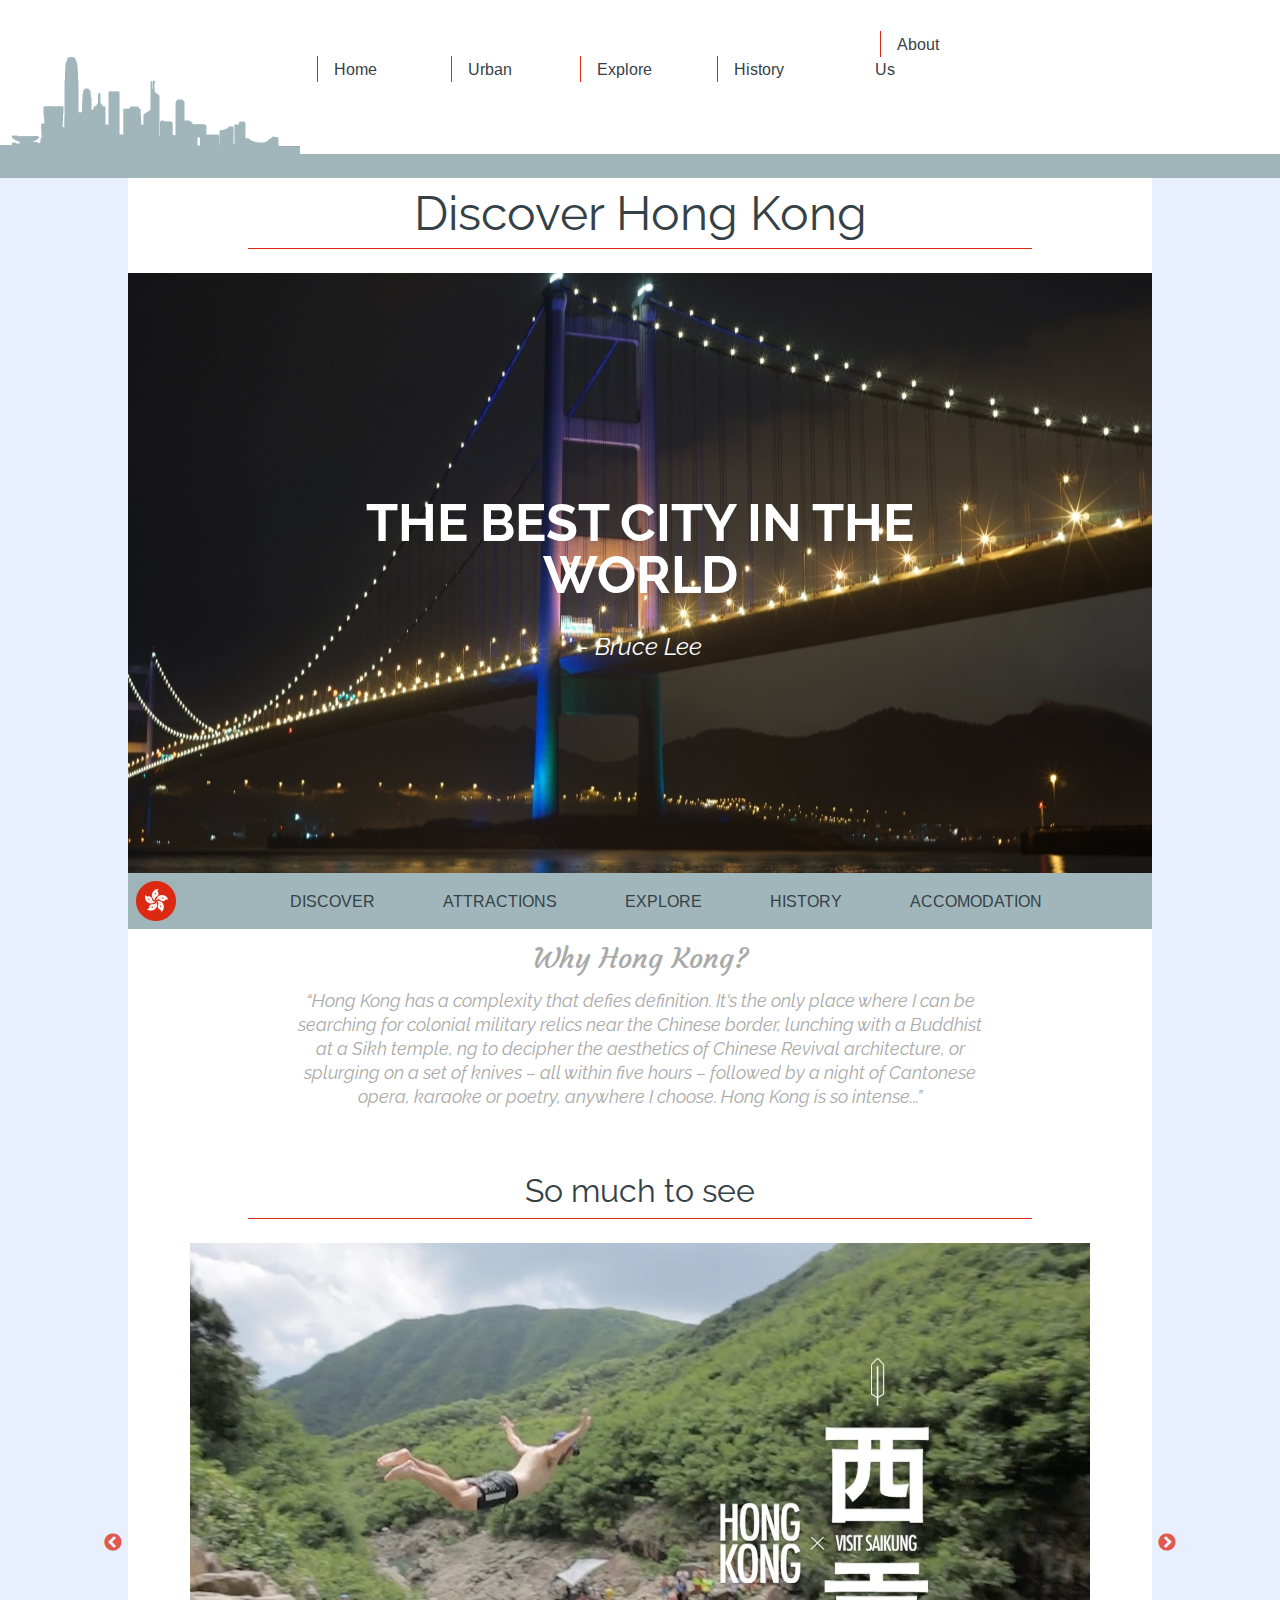
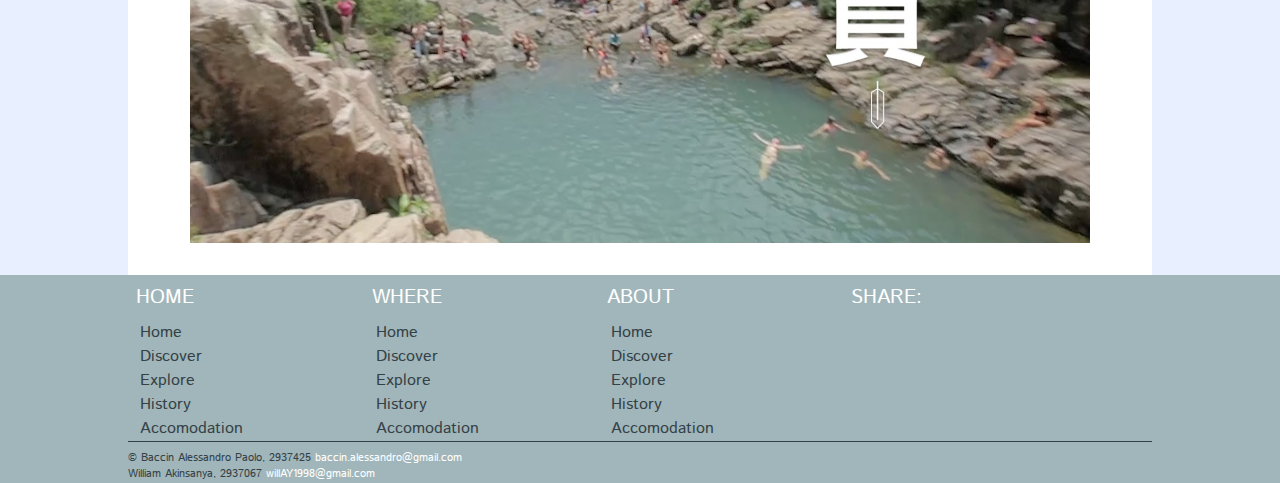
==== index.html @ 68fc402d "final website" ====
<!DOCTYPE html>

<html lang="en">
<head>
    <meta charset="utf-8">

    <title>Visit Hong Kong | Home</title>
    <link rel="icon" type="images/png" id="hongkonglogosmall" href="images/hk_icon.png"><!--Small icon-->
    <meta name="description" content="A showcase on discoveries to be made in Hong Kong">
    <meta name="author" content="William Akinsanya(2937067) & Alessandro Baccin(2934275)">
    <link rel="stylesheet" href="styles.css">
    <link rel="stylesheet" type="text/css" href="slick/slick.css"/>
    <link rel="stylesheet" type="text/css" href="slick/slick-theme.css"/>
    <link href="https://fonts.googleapis.com/css?family=Slabo+27px|Raleway|Courgette|Istok+Web|Arimo" rel="stylesheet">
 
    </head>
<body>
  <div id="container">
    <header>
        <nav>            
            <ul>
                <li class="accordion-li"><a href="index.html">Home</a>
                    <ul  class="accordion-item">
                            <li><a href="#">Discover</a></li>
                            <li><a href="#">Attractions</a></li>
                            <li><a href="#">Explore</a></li>
                            <li><a href="#">History</a></li>
                            <li><a href="#">Hotels</a></li>
                    </ul>
                </li>
                <li class="accordion-li"><a href="#">Urban</a>
                        <ul  class="accordion-item">
                            <li><a href="#">Discover</a></li>
                            <li><a href="#">Attractions</a></li>
                            <li><a href="#">Explore</a></li>
                            <li><a href="#">History</a></li>
                            <li><a href="#">Hotels</a></li>
                        </ul>
                </li>
                <li class="accordion-li"><a href="#">Explore</a>
                        <ul  class="accordion-item">
                            <li><a href="#">Discover</a></li>
                            <li><a href="#">Attractions</a></li>
                            <li><a href="#">Explore</a></li>
                            <li><a href="#">History</a></li>
                            <li><a href="#">Hotels</a></li>
                        </ul>
                </li>
                <li class="accordion-li"><a href="#">History</a>
                        <ul  class="accordion-item">
                            <li><a href="#">Discover</a></li>
                            <li><a href="#">Attractions</a></li>
                            <li><a href="#">Explore</a></li>
                            <li><a href="#">History</a></li>
                            <li><a href="#">Hotels</a></li>
                        </ul>
                </li>
                <li class="accordion-li"><a href="about.html">About Us</a>
                        <ul  class="accordion-item">
                            <li><a href="#">Discover</a></li>
                            <li><a href="#">Attractions</a></li>
                            <li><a href="#">Explore</a></li>
                            <li><a href="#">History</a></li>
                            <li><a href="#">Hotels</a></li>
                        </ul>
                </li>
            </ul>
        </nav>
        <img id="logo" src="images/Hlogo.png" alt="Hong Kong logo" title="Hong Kong logos">
  </header>
  <div id="content">
	<h1>Discover Hong Kong</h1>
      <div class ="parallax" id="parallax-image">
          <div class="text-parallax">
          <h2>The best city in the World</h2>
          <blockquote> - Bruce Lee</blockquote>
          </div>
      </div>
      <aside class="fixed-nav">
        <div id="nav-icon">
        <img id="hk-icon" src="images/hk_icon.png" alt="Hk" title="Hk">
        </div>
        <div>
        <ul id="nav-ul">
            <li><a href="">Discover</a></li>
            <li><a href="">Attractions</a></li>
            <li><a href="">Explore</a></li>
            <li><a href="">History</a></li>
            <li><a href="">Accomodation</a></li>
        </ul>
        </div>
    </aside>
        <div class="wrapper">
            <div id="textbtwnparallax"><h3>Why Hong Kong?</h3>
            <blockquote>“Hong Kong has a complexity that defies definition. It's the only place where I can be searching for colonial military relics near the Chinese border, lunching with a Buddhist at a Sikh temple, ng to decipher the aesthetics of Chinese Revival architecture, or splurging on a set of knives – all within five hours – followed by a night of Cantonese opera, karaoke or poetry, anywhere I choose. Hong Kong is so intense...”</blockquote>
            </div>
        </div>
    <h2>So much to see</h2>
    <div class="wrapper">
        <div class="carousel">
            <div><img src="images/carousel_1.jpg" alt="Honk Kong" title="Honk Kong"></div>
            <div><img src="images/carousel_2.jpg" alt="Honk Kong" title="Honk Kong"></div>
            <div><img src="images/carousel_3.jpg" alt="Honk Kong" title="Honk Kong"></div>
        </div>
    </div>
</div>
  <footer>
      <aside>
          <div class="inline-divs">
              <div class="inline-divs-content">
              <p>Home</p>            
                    <ul>
                        <li><a href="">Home</a></li>
                        <li><a href="">Discover</a></li>
                        <li><a href="">Explore</a></li>
                        <li><a href="">History</a></li>
                        <li><a href="">Accomodation</a></li>
                    </ul>
                </div>
          </div>
          <div class="inline-divs">
              <div class="inline-divs-content">
              <p>where</p>
                    <ul>
                        <li><a href="">Home</a></li>
                        <li><a href="">Discover</a></li>
                        <li><a href="">Explore</a></li>
                        <li><a href="">History</a></li>
                        <li><a href="">Accomodation</a></li>
                    </ul>
              </div>
                </div>
          <div class="inline-divs">
              <div class="inline-divs-content">
              <p>About</p>
                    <ul>
                        <li><a href="">Home</a></li>
                        <li><a href="">Discover</a></li>
                        <li><a href="">Explore</a></li>
                        <li><a href="">History</a></li>
                        <li><a href="">Accomodation</a></li>
                    </ul>
                </div>
          </div>
          <!-- AddToAny BEGIN -->
        <div class="inline-divs" id="share-buttons">
              <div class="inline-divs-content">
                <p>
                Share:
                </p>
                <div class="a2a_kit a2a_kit_size_32 a2a_default_style">
                <a class="a2a_button_facebook"></a>
                <a class="a2a_button_twitter"></a>
                <a class="a2a_button_google_plus"></a>
                 </div>
              </div>
        </div>
        <!-- AddToAny END -->
      </aside>
      <p class="author">&copy; Baccin Alessandro Paolo, 2937425<a href="mailto:baccin.alessandro@gmail.com"> baccin.alessandro@gmail.com</a><br>
      William Akinsanya, 2937067<a href="mailto:willAY1998@gmail.com"> willAY1998@gmail.com</a></p>
  </footer>
  </div>
    <script async src="https://static.addtoany.com/menu/page.js"></script>
    <script type="text/javascript" src="jquery-3.2.1.min.js"></script>
    <script type="text/javascript" src="slick/slick.min.js"></script>
    <script src="script.js"></script>
</body>
</html>
---- styles.css ----
/* http://meyerweb.com/eric/tools/css/reset/ 
   v2.0 | 20110126
   License: none (public domain)
*/

html, body, div, span, applet, object, iframe,
h1, h2, h3, h4, h5, h6, p, blockquote, pre,
a, abbr, acronym, address, big, cite, code,
del, dfn, em, img, ins, kbd, q, s, samp,
small, strike, strong, sub, sup, tt, var,
b, u, i, center,
dl, dt, dd, ol, ul, li,
fieldset, form, label, legend,
table, caption, tbody, tfoot, thead, tr, th, td,
article, aside, canvas, details, embed, 
figure, figcaption, footer, header, hgroup, 
menu, nav, output, ruby, section, summary,
time, mark, audio, video {
	margin: 0;
	padding: 0;
	border: 0;
	font-size: 100%;
	font: inherit;
	vertical-align: baseline;
}
/* HTML5 display-role reset for older browsers */
article, aside, details, figcaption, figure, 
footer, header, hgroup, menu, nav, section {
	display: block;
}
body {
	line-height: 1;
}
ol, ul {
	list-style: none;
}
blockquote, q {
	quotes: none;
}
blockquote:before, blockquote:after,
q:before, q:after {
	content: '';
	content: none;
}
table {
	border-collapse: collapse;
	border-spacing: 0;
}
/*Our Rules*/
#logo{
    position: relative;
    top: 3px;
}
header{
    width: 100%;
    margin: 0 auto;
    background-color:#FFF;
    border-bottom: 1.5rem solid #A1B6BA;
}
body
{
	background-color: #E8F0FF;
}
#container
{
	width: 100%;
	margin: 0 auto;
}
#content
{
	width: 80%;
	margin: 0 auto;
	background-color: white;
}
footer{
    overflow: hidden;
    margin: 0 auto;
    width: 100%;
    background-color: #A1B6BA;
}
nav
{  
    margin: 0 auto;
    z-index: 1000;
    top: 2rem;
    position: relative;
    background-color: #FFF;
	width: 60%;
}
nav ul{
    text-align: center;
    margin: 0 auto;
}
.accordion-li{
    position: relative;
    display: inline-block;
    width: 17%;
    margin: 0 auto;
    line-height: 1.5rem;
    color: black;
}
.accordion-li a{
    padding: 0.25rem 3rem 0.25rem 1rem;
    border-left: 1px solid #DC2911;
}
.accordion-item {
    list-style: url(images/arrows.gif);
    display: none;
    overflow: visible;
    position: absolute;
    background-color: #f9f9f9;
    min-width: 160px;
    box-shadow: 0px 8px 16px 0px rgba(0,0,0,0.2);
    padding: 0.5rem 1.5rem;
    z-index: 1;
}
.accordion-item a{
    border: none;
}

.accordion-li:hover .accordion-item {
    display: block;
    z-index: 100000;
}
nav li a,.fixed-nav ul li a{
    font-family: 'Arimo', sans-serif;
    color: #344147;
    text-decoration: none;
    font-size: 1rem;
}
nav li a:hover{
    background-color: #EEF3F5;
}
#nav-ul{
    text-align: center;
    float: right;
}
#nav-icon{
    padding: 0.5rem 0 0 0.5rem;
    float: left;
}
.fixed-nav{
    vertical-align: middle;
    z-index: 1000;
    overflow: hidden;
    height: 3.5rem;
    background-color: #A1B6BA;
    position: absolute;
}
.scrolling{ 
    top:0;
    position: fixed;
}
.fixed-nav ul{
    padding-top: 1.25rem;
    width: 95%;
    text-align: center;
}
.fixed-nav ul li{
    display: inline;
}
.fixed-nav ul li a{
    padding: 1rem 2rem 1rem 2rem;
    text-transform: uppercase;
}
.fixed-nav ul li a:hover{
    color: aliceblue;
    background-color: #344147
}
.wrapper{
    width: 100%;
    background-color: white;
    padding-bottom: 2rem;
}
.carousel img{
    margin: 0 auto;
}
.parallax{
    display: flex;
    align-items: center;
    background-color: black;
    height: 600px;
    width: 100%;
    background-position: top;
    background-repeat: no-repeat;
    background-attachment: fixed;
}
.text-parallax{
    color: white;
    margin: 0 auto;
    text-align: center;
}
blockquote{
    font-size: 1.5rem;
}
aside{
    width: 80%;
    margin: 0 auto;
}
.inline-divs{
    float: left;
    width: 23%;
}
.inline-divs-content{
    margin: 0 auto;
}
#parallax-image{
    background-image: url(images/parallax_image_index.jpg); /*Parallax scrolling*/
}
h1{
    font-size: 3rem;
}
h2{
    font-size: 2rem;
}
h3{
    font-size: 1.75rem;
    padding-bottom: 1rem;
}
h1, h2{
    margin: 0 auto;
    margin-bottom: 1.5rem;
    width: 75%;
    padding: 0.675rem 0.5rem 0.675rem 0.5rem;
    text-align: center;
    font-family: 'Raleway', sans-serif;
    color: #344147;
    border-bottom: 1px solid #DC2911;
}
.authors-h2{
    border: none;
    width: 30%;
}
.parallax h2{
    font-weight: bold;
    text-transform: uppercase;
    font-size: 3.25rem;
    color: white;
    border: none;
}
#textbtwnparallax{
    width: 700px;
    color: darkgrey;
    font-family: 'Courgette', cursive;
    text-align: center;
    margin: 0 auto;
    padding: 4.5rem 0 1.5rem 0;
}
#textbtwnparallax blockquote, .text-parallax blockquote{
    line-height: 1.5rem;
    font-style: italic;
    font-family: 'Raleway', sans-serif;
}
#textbtwnparallax blockquote{
    font-size: 1.125rem;
}
#share-buttons{
    margin: 0 auto;
    padding: 0 0.5rem 1rem 0.5rem;
}
aside p{
    height: auto;
    padding: 0.5rem;
    line-height: 1.5;
    font-size: 1.25rem;
    font-family:'Istok Web', sans-serif;;
    color: white;
    text-transform: uppercase;
}
.inline-divs ul li a{
    padding-left: 0.75rem;
    line-height: 1.5;
    font-size: 1rem;
    font-family: 'Istok Web', sans-serif;
    color: #344147;
    text-decoration: none;
}
aside ul li a:hover{
    color: white;
}
.author{
    font-family:'Istok Web', sans-serif;;
    padding-top:0.5rem;
    border-top: 1px solid #344147;
    width: 80%;
    margin: 0 auto;
    clear: both;
    color: #344147;
    font-size: 0.675rem;
    line-height: 1.5;
}
.author a{
    color: white;
    text-decoration: none;
}
.author a:hover{
    color: aliceblue;
}
#Ale-div, #Will-div{
    text-align: center;
    display: block;
    padding-left: 2rem;
    margin: 0 auto;
    width: 45%;
    float: left;
}
#Will-div{
    float: right;
}
#Ale-div p, #Will-div p{
    margin: 1rem auto;
    font-size: 0.95rem;
    line-height: 1.5rem;
    font-family: 'Raleway', sans-serif;
}
#div-authors{
    overflow: hidden;
    width: 100%;
    background-color: white;
}
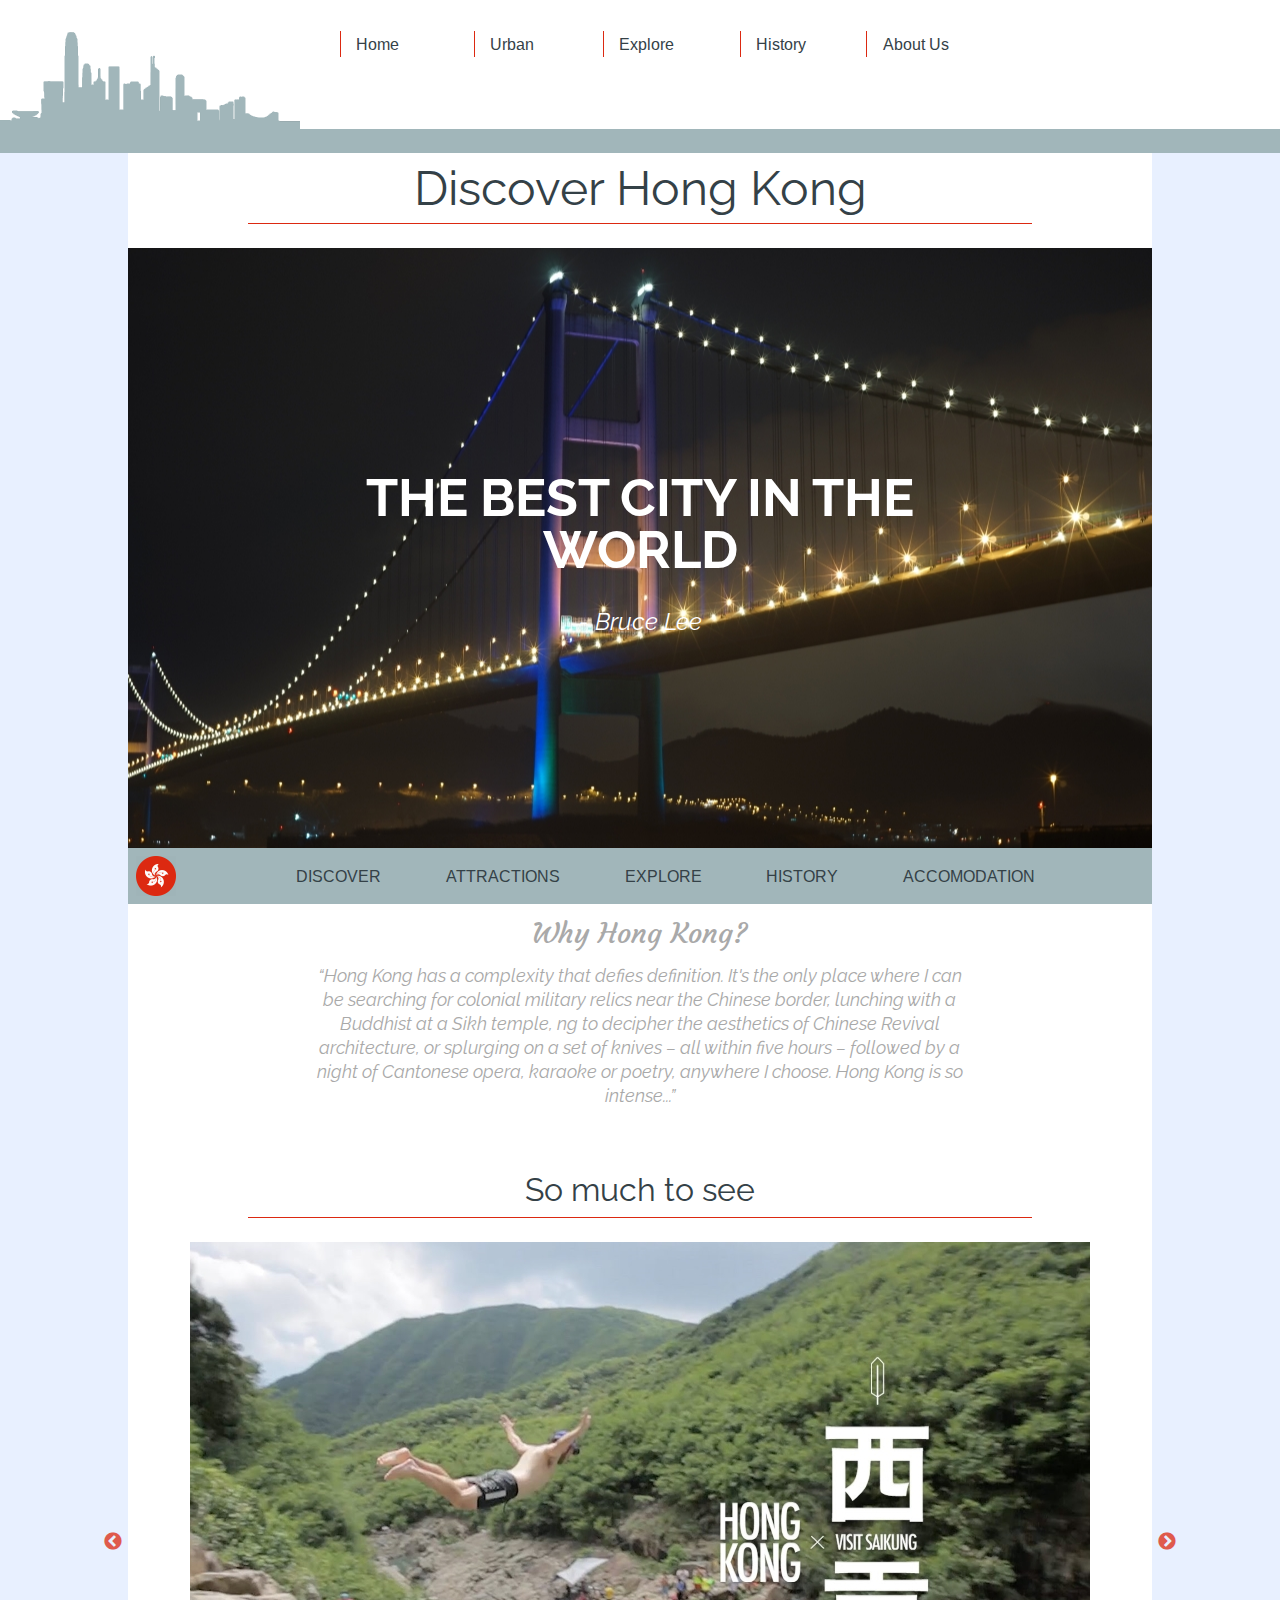
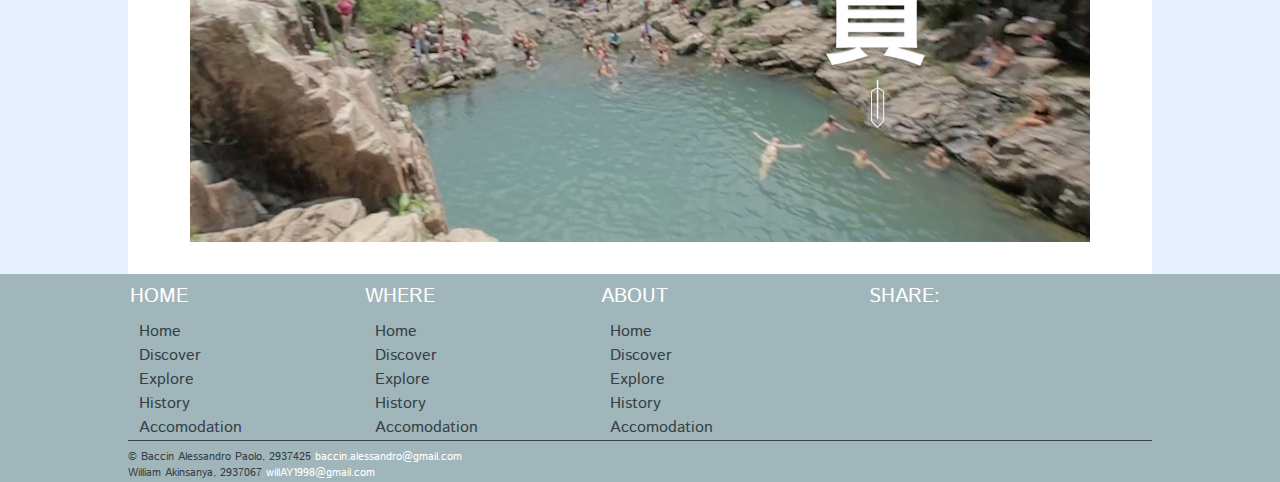
==== commit 79633d16: "started responsive work" ====
--- a/index.html
+++ b/index.html
@@ -3,7 +3,7 @@
 <html lang="en">
 <head>
     <meta charset="utf-8">
-
+    <meta name="viewport" content="initialscale=1.0,width=device-width" /> 
     <title>Visit Hong Kong | Home</title>
     <link rel="icon" type="images/png" id="hongkonglogosmall" href="images/hk_icon.png"><!--Small icon-->
     <meta name="description" content="A showcase on discoveries to be made in Hong Kong">
@@ -18,9 +18,9 @@
   <div id="container">
     <header>
         <nav>            
-            <ul>
-                <li class="accordion-li"><a href="index.html">Home</a>
-                    <ul  class="accordion-item">
+            <ul class="top-navigation-bar">
+                <li class="top-navigation-item"><a href="index.html">Home</a>
+                    <ul  class="top-navigation-ul">
                             <li><a href="#">Discover</a></li>
                             <li><a href="#">Attractions</a></li>
                             <li><a href="#">Explore</a></li>
@@ -28,8 +28,8 @@
                             <li><a href="#">Hotels</a></li>
                     </ul>
                 </li>
-                <li class="accordion-li"><a href="#">Urban</a>
-                        <ul  class="accordion-item">
+                <li class="top-navigation-item"><a href="#">Urban</a>
+                        <ul  class="top-navigation-ul">
                             <li><a href="#">Discover</a></li>
                             <li><a href="#">Attractions</a></li>
                             <li><a href="#">Explore</a></li>
@@ -37,8 +37,8 @@
                             <li><a href="#">Hotels</a></li>
                         </ul>
                 </li>
-                <li class="accordion-li"><a href="#">Explore</a>
-                        <ul  class="accordion-item">
+                <li class="top-navigation-item"><a href="#">Explore</a>
+                        <ul  class="top-navigation-ul">
                             <li><a href="#">Discover</a></li>
                             <li><a href="#">Attractions</a></li>
                             <li><a href="#">Explore</a></li>
@@ -46,8 +46,8 @@
                             <li><a href="#">Hotels</a></li>
                         </ul>
                 </li>
-                <li class="accordion-li"><a href="#">History</a>
-                        <ul  class="accordion-item">
+                <li class="top-navigation-item"><a href="#">History</a>
+                        <ul  class="top-navigation-ul">
                             <li><a href="#">Discover</a></li>
                             <li><a href="#">Attractions</a></li>
                             <li><a href="#">Explore</a></li>
@@ -55,8 +55,8 @@
                             <li><a href="#">Hotels</a></li>
                         </ul>
                 </li>
-                <li class="accordion-li"><a href="about.html">About Us</a>
-                        <ul  class="accordion-item">
+                <li class="top-navigation-item"><a href="about.html">About Us</a>
+                        <ul  class="top-navigation-ul">
                             <li><a href="#">Discover</a></li>
                             <li><a href="#">Attractions</a></li>
                             <li><a href="#">Explore</a></li>
@@ -66,7 +66,7 @@
                 </li>
             </ul>
         </nav>
-        <img id="logo" src="images/Hlogo.png" alt="Hong Kong logo" title="Hong Kong logos">
+        <a href="index.html"><img id="logo" src="images/Hlogo.png" alt="Hong Kong logo" title="Hong Kong logos"></a>
   </header>
   <div id="content">
 	<h1>Discover Hong Kong</h1>
@@ -76,12 +76,12 @@
           <blockquote> - Bruce Lee</blockquote>
           </div>
       </div>
-      <aside class="fixed-nav">
-        <div id="nav-icon">
-        <img id="hk-icon" src="images/hk_icon.png" alt="Hk" title="Hk">
+      <aside class="fixed-navigation-bar">
+        <div id="fixed-navigation-bar-icon">
+        <a href="index.html"><img id="hk-icon" src="images/hk_icon.png" alt="Hk" title="Hk"></a>
         </div>
         <div>
-        <ul id="nav-ul">
+        <ul id="fixed-navigation-ul">
             <li><a href="">Discover</a></li>
             <li><a href="">Attractions</a></li>
             <li><a href="">Explore</a></li>
--- a/styles.css
+++ b/styles.css
@@ -46,52 +46,33 @@
 	border-collapse: collapse;
 	border-spacing: 0;
 }
-/*Our Rules*/
+/*Our Rules
+
+Header-----------------------------------------
+*/
+header{
+    width: 100%;
+    margin: 0 auto;
+    background-color:#FFF;
+    border-bottom: 1.5rem solid #A1B6BA;
+}
 #logo{
     position: relative;
-    top: 3px;
-}
-header{
-    width: 100%;
-    margin: 0 auto;
-    background-color:#FFF;
-    border-bottom: 1.5rem solid #A1B6BA;
-}
-body
-{
-	background-color: #E8F0FF;
-}
-#container
-{
-	width: 100%;
-	margin: 0 auto;
-}
-#content
-{
-	width: 80%;
-	margin: 0 auto;
-	background-color: white;
-}
-footer{
-    overflow: hidden;
-    margin: 0 auto;
-    width: 100%;
-    background-color: #A1B6BA;
+    top: 0.1875rem;
 }
 nav
 {  
     margin: 0 auto;
-    z-index: 1000;
     top: 2rem;
     position: relative;
     background-color: #FFF;
 	width: 60%;
 }
-nav ul{
-    text-align: center;
-    margin: 0 auto;
-}
-.accordion-li{
+.top-navigation-bar{
+    text-align: center;
+    margin: 0 auto;
+}
+.top-navigation-item{
     position: relative;
     display: inline-block;
     width: 17%;
@@ -99,11 +80,12 @@
     line-height: 1.5rem;
     color: black;
 }
-.accordion-li a{
-    padding: 0.25rem 3rem 0.25rem 1rem;
+.top-navigation-item a{
+    padding: 0.25rem 2.5314% 0.25rem 11.61877%;
     border-left: 1px solid #DC2911;
 }
-.accordion-item {
+.top-navigation-ul {
+    text-align: left;
     list-style: url(images/arrows.gif);
     display: none;
     overflow: visible;
@@ -111,18 +93,40 @@
     background-color: #f9f9f9;
     min-width: 160px;
     box-shadow: 0px 8px 16px 0px rgba(0,0,0,0.2);
-    padding: 0.5rem 1.5rem;
+    padding: 0.5rem 17.4281611%;
     z-index: 1;
 }
-.accordion-item a{
+.top-navigation-ul a{
     border: none;
 }
 
-.accordion-li:hover .accordion-item {
+.top-navigation-item:hover .top-navigation-ul {
     display: block;
-    z-index: 100000;
-}
-nav li a,.fixed-nav ul li a{
+}
+/*
+END------------------------------------
+
+Content sizing
+*/
+body
+{
+	background-color: #E8F0FF;
+}
+#container
+{
+	width: 100%;
+	margin: 0 auto;
+}
+#content
+{
+	width: 80%;
+	margin: 0 auto;
+	background-color: white;
+}
+/*
+
+Navigations hyperlinks css*/
+nav ul li a, .fixed-navigation-bar ul li a{
     font-family: 'Arimo', sans-serif;
     color: #344147;
     text-decoration: none;
@@ -131,15 +135,21 @@
 nav li a:hover{
     background-color: #EEF3F5;
 }
-#nav-ul{
+/*
+END----------------------------------
+
+Sticky navigation bar
+*/
+#fixed-navigation-ul{
     text-align: center;
     float: right;
 }
-#nav-icon{
+#fixed-navigation-bar-icon{
+    width: 3%;
     padding: 0.5rem 0 0 0.5rem;
     float: left;
 }
-.fixed-nav{
+.fixed-navigation-bar{
     vertical-align: middle;
     z-index: 1000;
     overflow: hidden;
@@ -151,24 +161,26 @@
     top:0;
     position: fixed;
 }
-.fixed-nav ul{
+#fixed-navigation-ul{
     padding-top: 1.25rem;
     width: 95%;
-    text-align: center;
-}
-.fixed-nav ul li{
+}
+#fixed-navigation-ul li{
     display: inline;
 }
-.fixed-nav ul li a{
-    padding: 1rem 2rem 1rem 2rem;
+#fixed-navigation-ul li a{
+    padding: 1rem 3.1187235%;
     text-transform: uppercase;
 }
-.fixed-nav ul li a:hover{
-    color: aliceblue;
+#fixed-navigation-ul li a:hover{
     background-color: #344147
 }
+/*
+END----------------------------------------
+
+Content
+*/
 .wrapper{
-    width: 100%;
     background-color: white;
     padding-bottom: 2rem;
 }
@@ -179,8 +191,7 @@
     display: flex;
     align-items: center;
     background-color: black;
-    height: 600px;
-    width: 100%;
+    height: 37.5rem;
     background-position: top;
     background-repeat: no-repeat;
     background-attachment: fixed;
@@ -193,17 +204,6 @@
 blockquote{
     font-size: 1.5rem;
 }
-aside{
-    width: 80%;
-    margin: 0 auto;
-}
-.inline-divs{
-    float: left;
-    width: 23%;
-}
-.inline-divs-content{
-    margin: 0 auto;
-}
 #parallax-image{
     background-image: url(images/parallax_image_index.jpg); /*Parallax scrolling*/
 }
@@ -221,7 +221,7 @@
     margin: 0 auto;
     margin-bottom: 1.5rem;
     width: 75%;
-    padding: 0.675rem 0.5rem 0.675rem 0.5rem;
+    padding: 0.675rem 0.74069%;
     text-align: center;
     font-family: 'Raleway', sans-serif;
     color: #344147;
@@ -239,7 +239,7 @@
     border: none;
 }
 #textbtwnparallax{
-    width: 700px;
+    width: 64.819%;
     color: darkgrey;
     font-family: 'Courgette', cursive;
     text-align: center;
@@ -254,30 +254,51 @@
 #textbtwnparallax blockquote{
     font-size: 1.125rem;
 }
-#share-buttons{
-    margin: 0 auto;
-    padding: 0 0.5rem 1rem 0.5rem;
+/*
+Footer
+
+*/
+footer{
+    overflow: hidden;
+    margin: 0 auto;
+    width: 100%;
+    background-color: #A1B6BA;
+}
+aside{
+    width: 80%;
+    margin: 0 auto;
 }
 aside p{
     height: auto;
-    padding: 0.5rem;
+    padding: 0.5rem 0.74069%;
     line-height: 1.5;
     font-size: 1.25rem;
     font-family:'Istok Web', sans-serif;;
     color: white;
     text-transform: uppercase;
 }
+aside ul li a:hover{
+    color: white;
+}
+#share-buttons{
+    margin: 0 auto;
+    padding: 0 3.2204% 1rem 3.2204%;
+}
+.inline-divs{
+    float: left;
+    width: 23%;
+}
+.inline-divs-content{
+    margin: 0 auto;
+}
 .inline-divs ul li a{
-    padding-left: 0.75rem;
+    padding-left: 4.8306%;
     line-height: 1.5;
     font-size: 1rem;
     font-family: 'Istok Web', sans-serif;
     color: #344147;
     text-decoration: none;
 }
-aside ul li a:hover{
-    color: white;
-}
 .author{
     font-family:'Istok Web', sans-serif;;
     padding-top:0.5rem;
@@ -299,7 +320,7 @@
 #Ale-div, #Will-div{
     text-align: center;
     display: block;
-    padding-left: 2rem;
+    padding-left: 2.96278%;
     margin: 0 auto;
     width: 45%;
     float: left;
@@ -318,3 +339,14 @@
     width: 100%;
     background-color: white;
 }
+/*
+Media Queries
+*/
+@media screen and (max-width:768px){
+h1{
+    font-size: 1.90rem;
+}
+h2{
+    font-size:1.5rem;
+}
+}
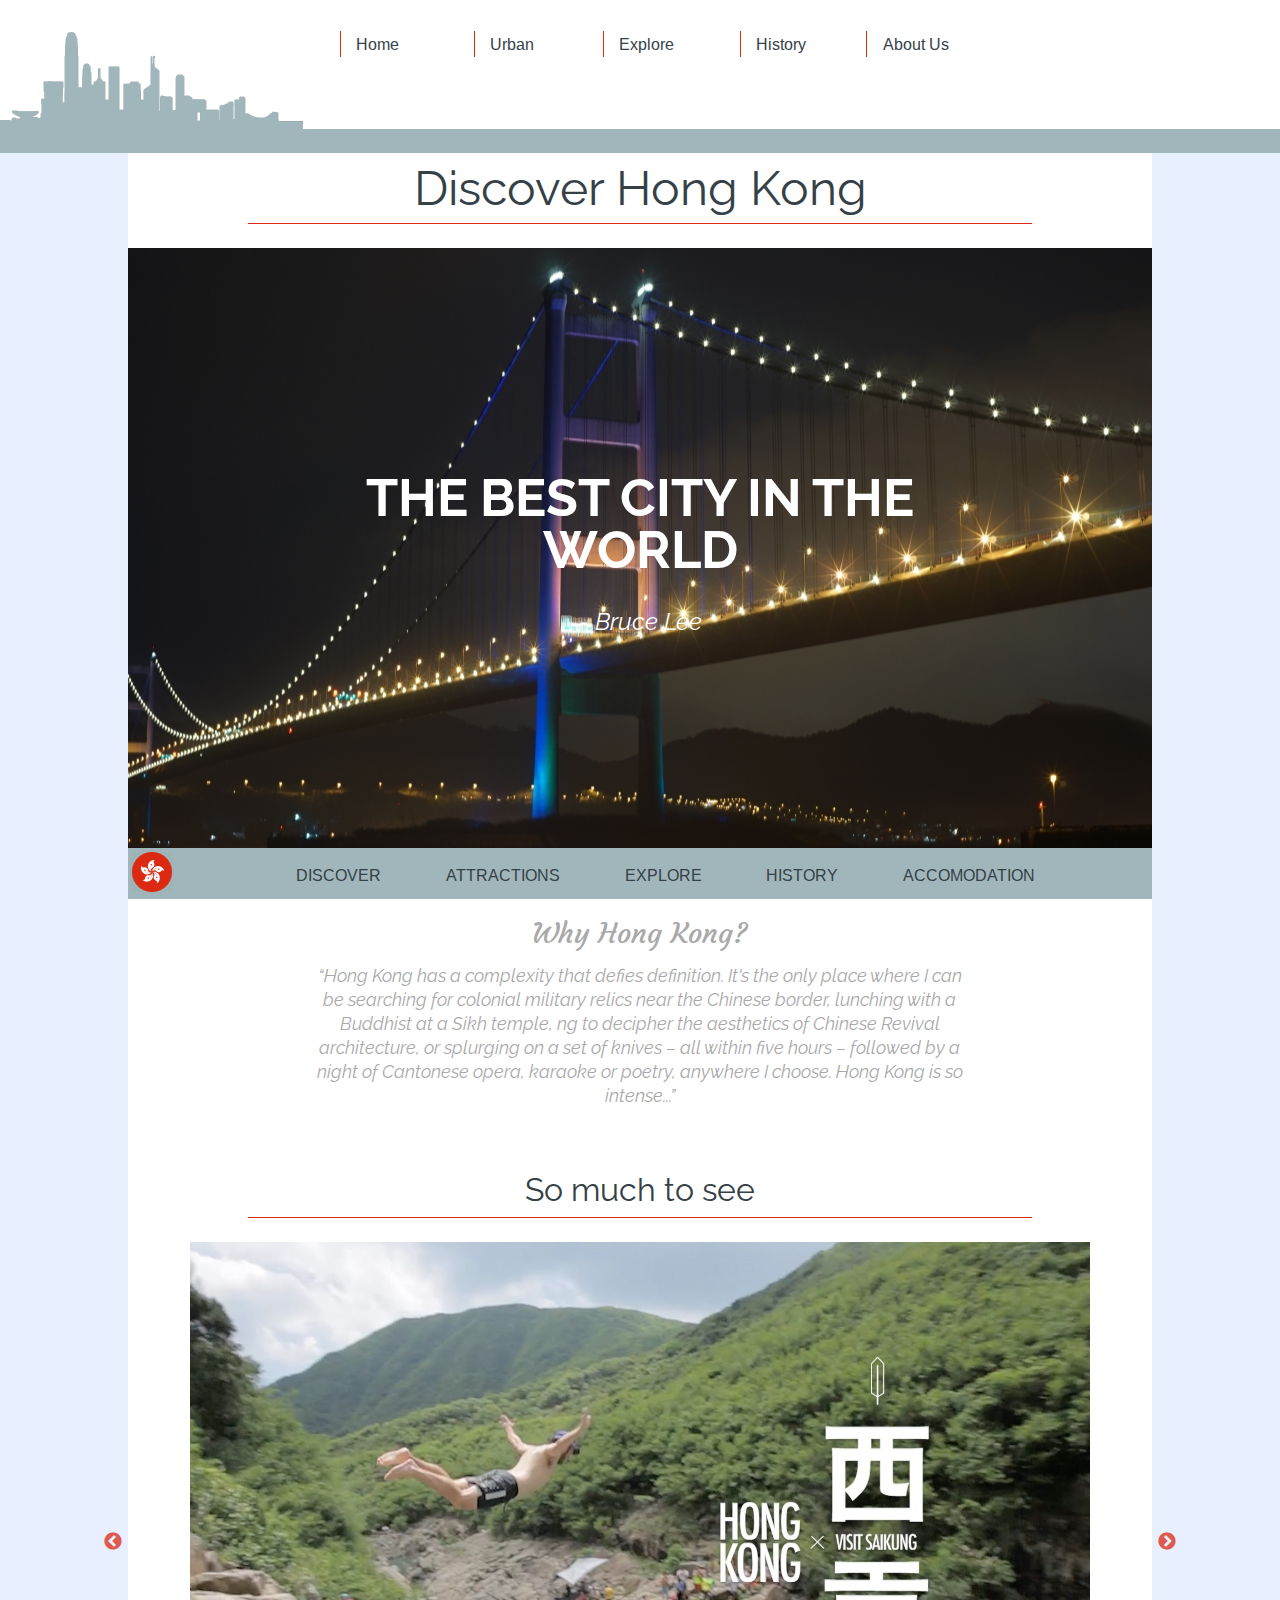
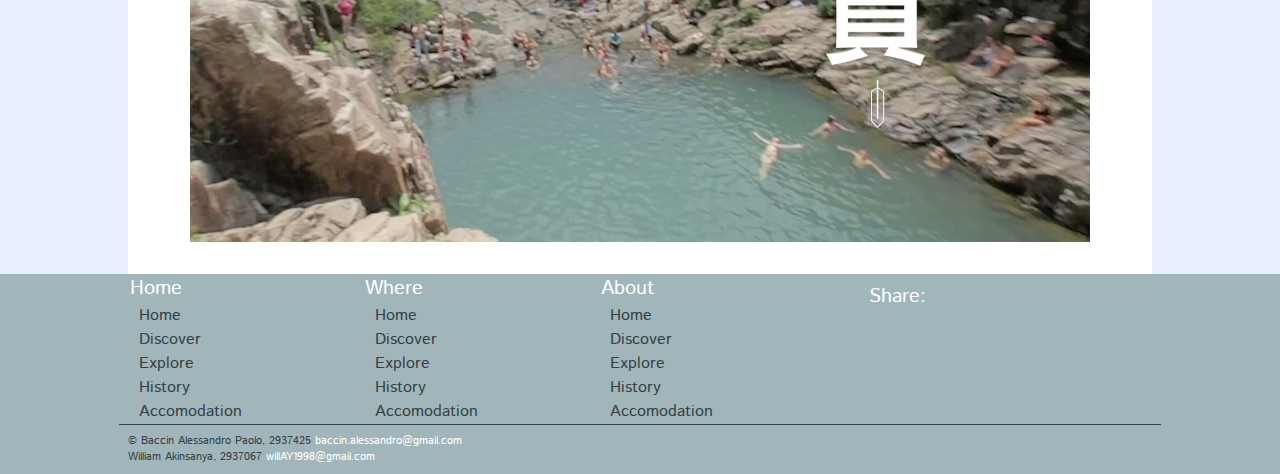
==== commit cd543268: "responsive finished" ====
--- a/index.html
+++ b/index.html
@@ -17,6 +17,8 @@
 <body>
   <div id="container">
     <header>
+        <div id="accordion">
+        <img id="menu" src="images/menu_icon.png"  alt="Menu Icon" title="Menu Icon">
         <nav>            
             <ul class="top-navigation-bar">
                 <li class="top-navigation-item"><a href="index.html">Home</a>
@@ -66,6 +68,7 @@
                 </li>
             </ul>
         </nav>
+        </div>
         <a href="index.html"><img id="logo" src="images/Hlogo.png" alt="Hong Kong logo" title="Hong Kong logos"></a>
   </header>
   <div id="content">
@@ -80,7 +83,8 @@
         <div id="fixed-navigation-bar-icon">
         <a href="index.html"><img id="hk-icon" src="images/hk_icon.png" alt="Hk" title="Hk"></a>
         </div>
-        <div>
+        <div id="fixed-accordion">
+        <img id="fixed-menu-icon" src="images/fixed_menu_icon.png" alt="fixed menu icon" title="fixed menu icon">
         <ul id="fixed-navigation-ul">
             <li><a href="">Discover</a></li>
             <li><a href="">Attractions</a></li>
@@ -108,7 +112,7 @@
       <aside>
           <div class="inline-divs">
               <div class="inline-divs-content">
-              <p>Home</p>            
+              <a href="index.html">Home</a>           
                     <ul>
                         <li><a href="">Home</a></li>
                         <li><a href="">Discover</a></li>
@@ -120,7 +124,7 @@
           </div>
           <div class="inline-divs">
               <div class="inline-divs-content">
-              <p>where</p>
+              <a href="#">Where</a>
                     <ul>
                         <li><a href="">Home</a></li>
                         <li><a href="">Discover</a></li>
@@ -132,7 +136,7 @@
                 </div>
           <div class="inline-divs">
               <div class="inline-divs-content">
-              <p>About</p>
+              <a href="about.html">About</a>
                     <ul>
                         <li><a href="">Home</a></li>
                         <li><a href="">Discover</a></li>
@@ -148,11 +152,11 @@
                 <p>
                 Share:
                 </p>
-                <div class="a2a_kit a2a_kit_size_32 a2a_default_style">
+                <div id="share-buttons-div" class="a2a_kit a2a_kit_size_32 a2a_default_style">
                 <a class="a2a_button_facebook"></a>
                 <a class="a2a_button_twitter"></a>
                 <a class="a2a_button_google_plus"></a>
-                 </div>
+                </div>
               </div>
         </div>
         <!-- AddToAny END -->
--- a/styles.css
+++ b/styles.css
@@ -50,6 +50,9 @@
 
 Header-----------------------------------------
 */
+#menu{
+    display: none;
+}
 header{
     width: 100%;
     margin: 0 auto;
@@ -62,6 +65,7 @@
 }
 nav
 {  
+    z-index: 1000;
     margin: 0 auto;
     top: 2rem;
     position: relative;
@@ -140,22 +144,26 @@
 
 Sticky navigation bar
 */
+#fixed-menu-icon{
+    display: none;
+    margin: 0 auto;
+    padding-right: 6.66%;
+}
+.fixed-navigation-bar{
+    width: 80%;
+    vertical-align: middle;
+    z-index: 1000;
+    background-color: #A1B6BA;
+    position: absolute;
+}
 #fixed-navigation-ul{
     text-align: center;
     float: right;
 }
 #fixed-navigation-bar-icon{
     width: 3%;
-    padding: 0.5rem 0 0 0.5rem;
+    padding: 0.25rem;
     float: left;
-}
-.fixed-navigation-bar{
-    vertical-align: middle;
-    z-index: 1000;
-    overflow: hidden;
-    height: 3.5rem;
-    background-color: #A1B6BA;
-    position: absolute;
 }
 .scrolling{ 
     top:0;
@@ -166,14 +174,15 @@
     width: 95%;
 }
 #fixed-navigation-ul li{
+    padding: 1.15rem 0 0.875rem 0;
     display: inline;
 }
 #fixed-navigation-ul li a{
-    padding: 1rem 3.1187235%;
+    padding: 1.2rem 3.1187235% 0.95rem 3.1187235%;
     text-transform: uppercase;
 }
 #fixed-navigation-ul li a:hover{
-    background-color: #344147
+    background-color: #344147;
 }
 /*
 END----------------------------------------
@@ -264,18 +273,20 @@
     width: 100%;
     background-color: #A1B6BA;
 }
-aside{
+footer aside{
     width: 80%;
     margin: 0 auto;
 }
-aside p{
-    height: auto;
+footer aside a, p{
+    text-decoration: none;
     padding: 0.5rem 0.74069%;
     line-height: 1.5;
     font-size: 1.25rem;
     font-family:'Istok Web', sans-serif;;
     color: white;
-    text-transform: uppercase;
+}
+aside a:hover{
+    color: #758587;
 }
 aside ul li a:hover{
     color: white;
@@ -299,6 +310,11 @@
     color: #344147;
     text-decoration: none;
 }
+/*
+END
+
+About the author
+*/
 .author{
     font-family:'Istok Web', sans-serif;;
     padding-top:0.5rem;
@@ -342,11 +358,174 @@
 /*
 Media Queries
 */
-@media screen and (max-width:768px){
+@media screen and (max-width: 48.63rem){    /*Ipad and tablets*/
 h1{
     font-size: 1.90rem;
 }
 h2{
-    font-size:1.5rem;
-}
-}
+    font-size: 1.5rem;
+}
+.parallax h2{
+    font-size: 2.5rem;
+}
+#textbtwnparallax blockquote{
+    font-size: 1rem;
+}
+#textbtwnparallax{
+    width: 85%;
+}
+/*Top Navigation Bar*/
+#menu{
+    display: block;
+}
+#accordion nav{
+	max-height: 0rem;
+	overflow: hidden;
+	transition:max-height 0.5s;
+}
+
+#accordion .open {
+	max-height: 60rem;
+	transition:max-height 1s;
+}
+nav
+{  
+    top: 0rem;
+	width: 100%;
+}
+.top-navigation-bar{
+    text-align: center;
+    margin: 0 auto;
+}
+.top-navigation-item{
+    width: 100%;
+}
+.top-navigation-ul {
+    display: none;
+}
+.top-navigation-item a{
+    text-transform: uppercase;
+    padding: 0.25rem 0;
+    display: block;
+    width: 100%;
+    border-bottom: 1px solid black;
+}
+.top-navigation-item:hover .top-navigation-ul {
+    display: none;
+}
+}
+@media screen and (max-width: 480px){     /*Phones*/
+ #content, footer {
+    width:95%;
+ }
+ aside{
+    width: 100%;
+    clear: both;
+ }
+ /*
+ Fixed navigation bar -> static
+ */
+ #fixed-menu-icon{
+     padding-right: 0;
+ }
+ .fixed-navigation-bar{
+    width: 100%;
+    position: static;
+ }
+#fixed-navigation-ul{
+    background-color: #A1B6BA;
+    width: 100%;
+    padding-top: 0;
+    float:left;
+}
+#fixed-navigation-ul li{
+    width: 100%; 
+    display: block;
+    padding: 0.5rem 0;
+    border-top: 1px solid white;
+}
+ #fixed-navigation-ul li a{
+    display: block;
+    width: 100%;
+    text-align: center;
+    padding: 0.25rem 0;
+}
+#fixed-navigation-bar-icon{
+    display: none;
+}   
+#textbtwnparallax{
+    width: 85%;
+    padding: 0.5rem 0 1.5rem 0;
+}
+}
+@media screen and (max-width: 42.5rem)
+{
+footer
+{
+    clear: both;
+}
+.inline-divs{
+    text-align: center;
+    width: 100%;
+}
+.inline-divs ul{
+    display: none;
+}
+#share-buttons{
+    margin: 0 auto;
+    padding: 0 ;
+}
+#share-buttons p{
+    font-size: 1rem;
+    text-transform: uppercase;
+}
+footer aside a{
+    text-transform: uppercase;
+    display: block;
+    width: 100%;
+    padding: 0.25rem 0;
+    font-size: 1rem;
+    border-bottom: 1px solid white;
+}
+footer aside a:hover{
+    background-color: aliceblue;
+    color: black;
+}
+#share-buttons-div{
+    width: 40%;
+    margin: 0 auto;
+}
+#share-buttons a{
+    padding: 0 0.5rem 0.5rem 0.5rem;
+    width: 20%;
+    margin: 0 auto;
+    border: none;
+}
+#share-buttons a{
+    background-color: transparent;
+}
+}
+
+@media screen and (max-width: 950px){     /*fixed navbar*/
+#fixed-menu-icon{
+    display: block;
+}
+#fixed-accordion ul{
+    width: 100%;
+    padding: 0;
+	max-height: 0rem;
+	overflow: hidden;
+	transition:max-height 0.5s;
+}
+
+#fixed-accordion .open2 {
+	max-height: 60rem;
+	transition:max-height 1s;
+}
+#fixed-navigation-ul li{
+    width: 100%; 
+    display: block;
+    padding: 0.5rem 0;
+    border-top: 1px solid white;
+}
+}
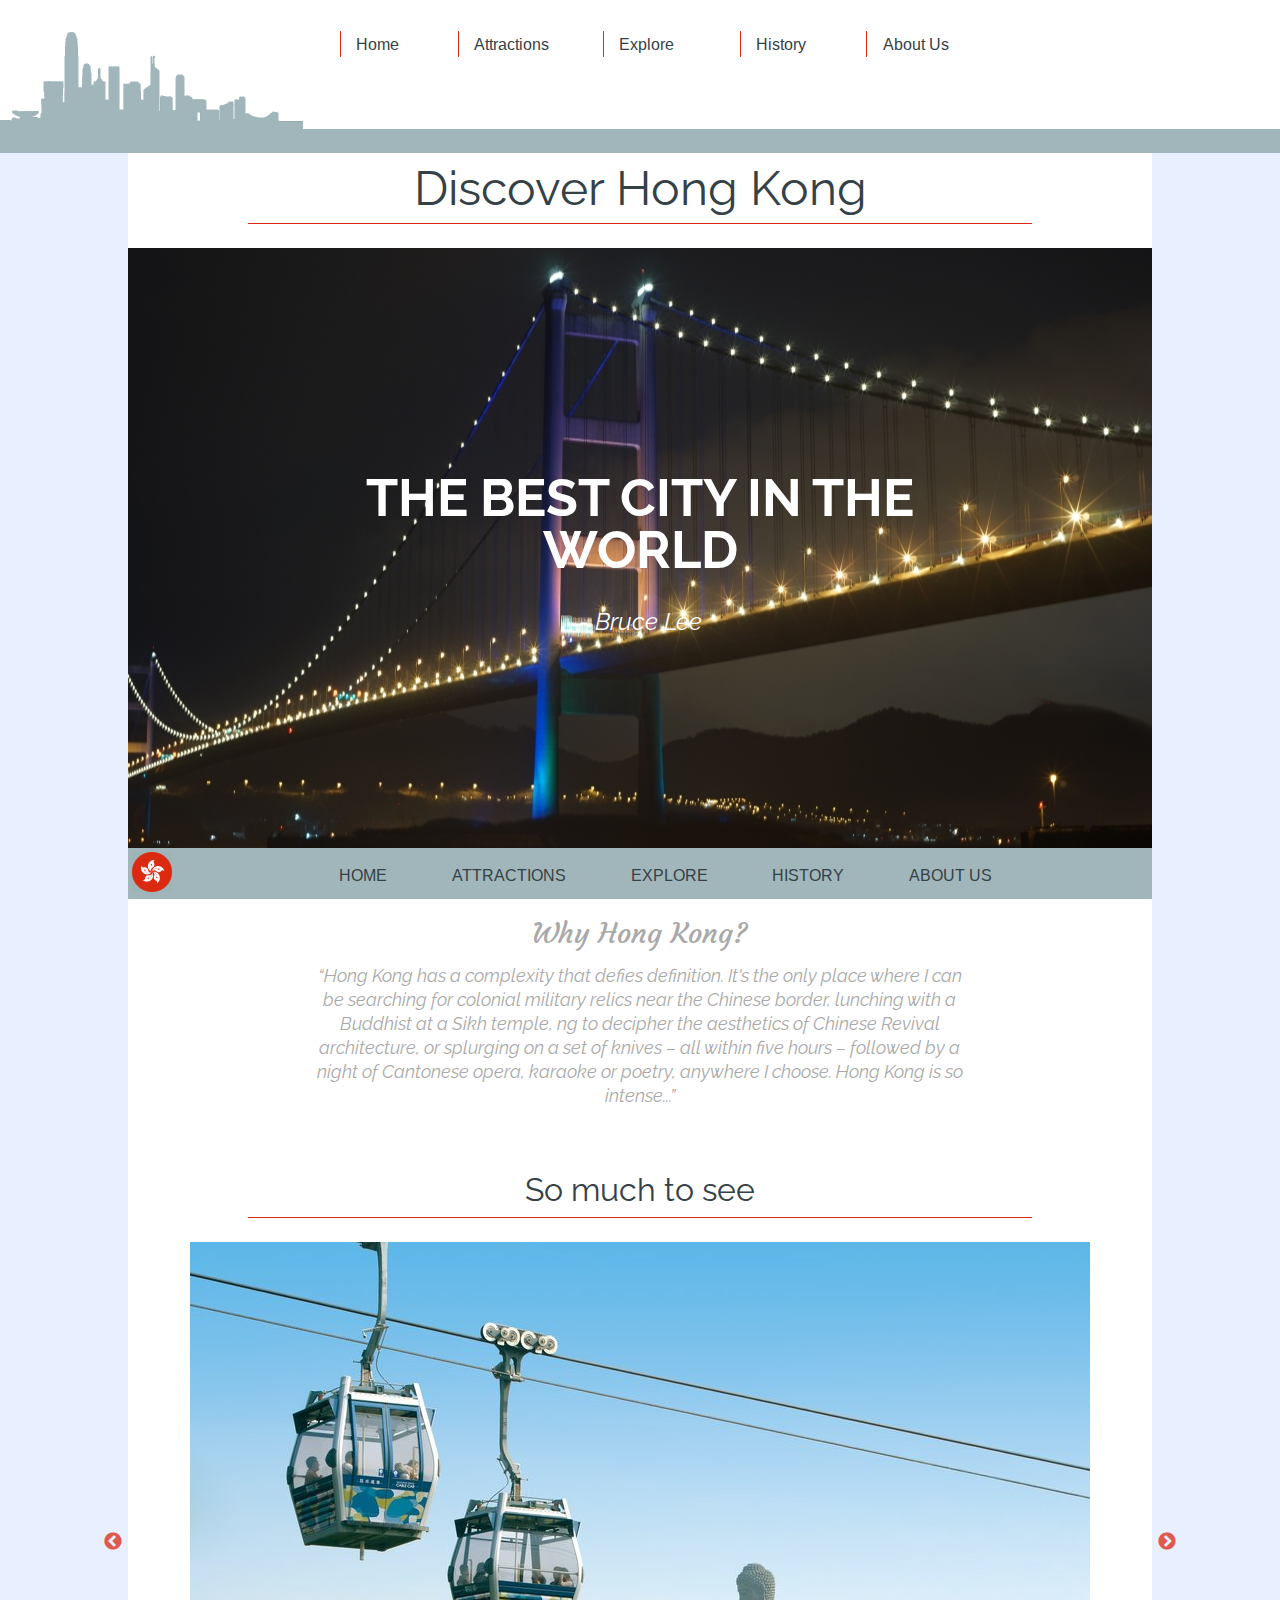
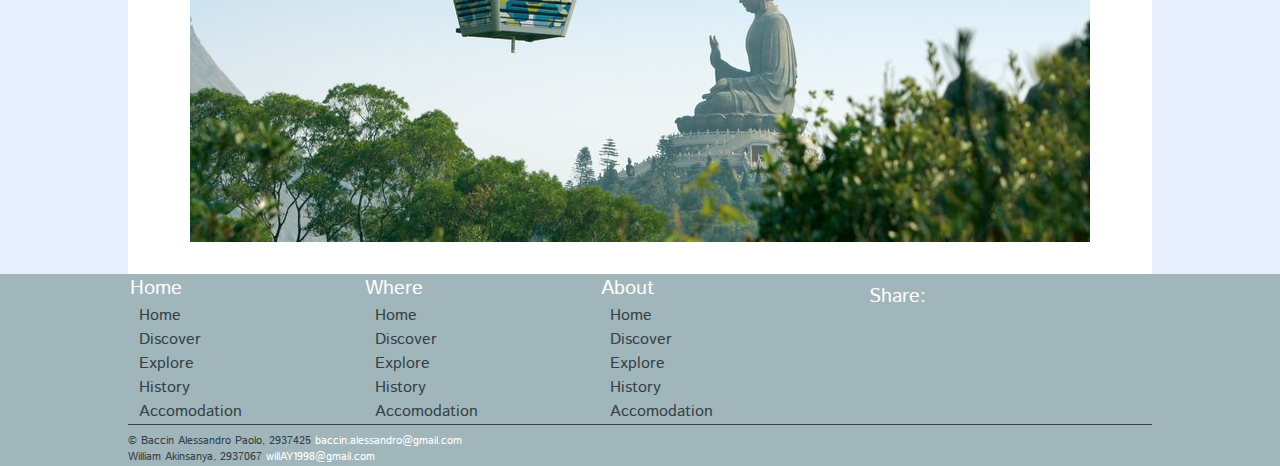
==== commit ce210a71: "added food for uzi" ====
--- a/index.html
+++ b/index.html
@@ -11,7 +11,7 @@
     <link rel="stylesheet" href="styles.css">
     <link rel="stylesheet" type="text/css" href="slick/slick.css"/>
     <link rel="stylesheet" type="text/css" href="slick/slick-theme.css"/>
-    <link href="https://fonts.googleapis.com/css?family=Slabo+27px|Raleway|Courgette|Istok+Web|Arimo" rel="stylesheet">
+    <link href="https://fonts.googleapis.com/css?family=Slabo+27px|Raleway|Courgette|Istok+Web|Arimo|Cabin|Cabin+Condensed" rel="stylesheet">
  
     </head>
 <body>
@@ -22,48 +22,31 @@
         <nav>            
             <ul class="top-navigation-bar">
                 <li class="top-navigation-item"><a href="index.html">Home</a>
-                    <ul  class="top-navigation-ul">
-                            <li><a href="#">Discover</a></li>
-                            <li><a href="#">Attractions</a></li>
-                            <li><a href="#">Explore</a></li>
-                            <li><a href="#">History</a></li>
-                            <li><a href="#">Hotels</a></li>
-                    </ul>
+                    
                 </li>
-                <li class="top-navigation-item"><a href="#">Urban</a>
+                <li class="top-navigation-item"><a href="#">Attractions</a>
                         <ul  class="top-navigation-ul">
-                            <li><a href="#">Discover</a></li>
-                            <li><a href="#">Attractions</a></li>
-                            <li><a href="#">Explore</a></li>
-                            <li><a href="#">History</a></li>
-                            <li><a href="#">Hotels</a></li>
+                            <li><a href="#">Disneyland</a></li>
+                            <li><a href="attractions-victoria.html">Victoria Peak</a></li>
+                            <li><a href="attractions-food.html">Food</a></li>
+                            <li><a href="#">Must See</a></li>
+                            <li><a href="#">Annual Events</a></li>
                         </ul>
                 </li>
                 <li class="top-navigation-item"><a href="#">Explore</a>
                         <ul  class="top-navigation-ul">
-                            <li><a href="#">Discover</a></li>
-                            <li><a href="#">Attractions</a></li>
-                            <li><a href="#">Explore</a></li>
-                            <li><a href="#">History</a></li>
-                            <li><a href="#">Hotels</a></li>
+                            <li><a href="explore-maps.html">Maps</a></li>
+                            <li><a href="#">Tours</a></li>
+                            <li><a href="#">Hong Kong Island</a></li>
                         </ul>
                 </li>
-                <li class="top-navigation-item"><a href="#">History</a>
-                        <ul  class="top-navigation-ul">
-                            <li><a href="#">Discover</a></li>
-                            <li><a href="#">Attractions</a></li>
-                            <li><a href="#">Explore</a></li>
-                            <li><a href="#">History</a></li>
-                            <li><a href="#">Hotels</a></li>
-                        </ul>
+                <li class="top-navigation-item"><a href="history.html">History</a>
+                        
                 </li>
                 <li class="top-navigation-item"><a href="about.html">About Us</a>
                         <ul  class="top-navigation-ul">
-                            <li><a href="#">Discover</a></li>
-                            <li><a href="#">Attractions</a></li>
-                            <li><a href="#">Explore</a></li>
-                            <li><a href="#">History</a></li>
-                            <li><a href="#">Hotels</a></li>
+                            <li><a href="#">Contact Us</a></li>
+                            <li><a href="#">Developers</a></li>
                         </ul>
                 </li>
             </ul>
@@ -86,11 +69,11 @@
         <div id="fixed-accordion">
         <img id="fixed-menu-icon" src="images/fixed_menu_icon.png" alt="fixed menu icon" title="fixed menu icon">
         <ul id="fixed-navigation-ul">
-            <li><a href="">Discover</a></li>
+            <li><a href="index.html">Home</a></li>
             <li><a href="">Attractions</a></li>
-            <li><a href="">Explore</a></li>
-            <li><a href="">History</a></li>
-            <li><a href="">Accomodation</a></li>
+            <li><a href="explore-maps.html">Explore</a></li>
+            <li><a href="history.html">History</a></li>
+            <li><a href="">About Us</a></li>
         </ul>
         </div>
     </aside>
--- a/styles.css
+++ b/styles.css
@@ -216,6 +216,18 @@
 #parallax-image{
     background-image: url(images/parallax_image_index.jpg); /*Parallax scrolling*/
 }
+#parallax-image-2{
+    background-image: url(images/parallax_image_2.jpg);
+}
+#parallax-image-3{
+    background-image: url(images/parallax_image_3.jpg);
+}
+.parallax-caption{
+    position: absolute;
+    text-align: center;
+    
+}
+
 h1{
     font-size: 3rem;
 }
@@ -236,6 +248,7 @@
     color: #344147;
     border-bottom: 1px solid #DC2911;
 }
+
 .authors-h2{
     border: none;
     width: 30%;
@@ -263,6 +276,20 @@
 #textbtwnparallax blockquote{
     font-size: 1.125rem;
 }
+#text{
+    padding: 1.25rem;
+    line-height: 1.5;
+    font-family: 'Cabin', sans-serif;
+}
+#text h3{
+    font-family: 'Cabin Condensed', sans-serif;
+}
+img.center{
+    display: block;
+    margin left: auto;
+    margin right: auto;
+    padding: 10px;
+}
 /*
 Footer
 
@@ -277,7 +304,7 @@
     width: 80%;
     margin: 0 auto;
 }
-footer aside a, p{
+footer aside a, footer aside p{
     text-decoration: none;
     padding: 0.5rem 0.74069%;
     line-height: 1.5;
@@ -444,12 +471,7 @@
     padding: 0.5rem 0;
     border-top: 1px solid white;
 }
- #fixed-navigation-ul li a{
-    display: block;
-    width: 100%;
-    text-align: center;
-    padding: 0.25rem 0;
-}
+
 #fixed-navigation-bar-icon{
     display: none;
 }   
@@ -528,4 +550,11 @@
     padding: 0.5rem 0;
     border-top: 1px solid white;
 }
-}
+#fixed-navigation-ul li a{
+    display: block;
+    width: 100%;
+    text-align: center;
+    padding: 0.25rem 0;
+}
+
+}
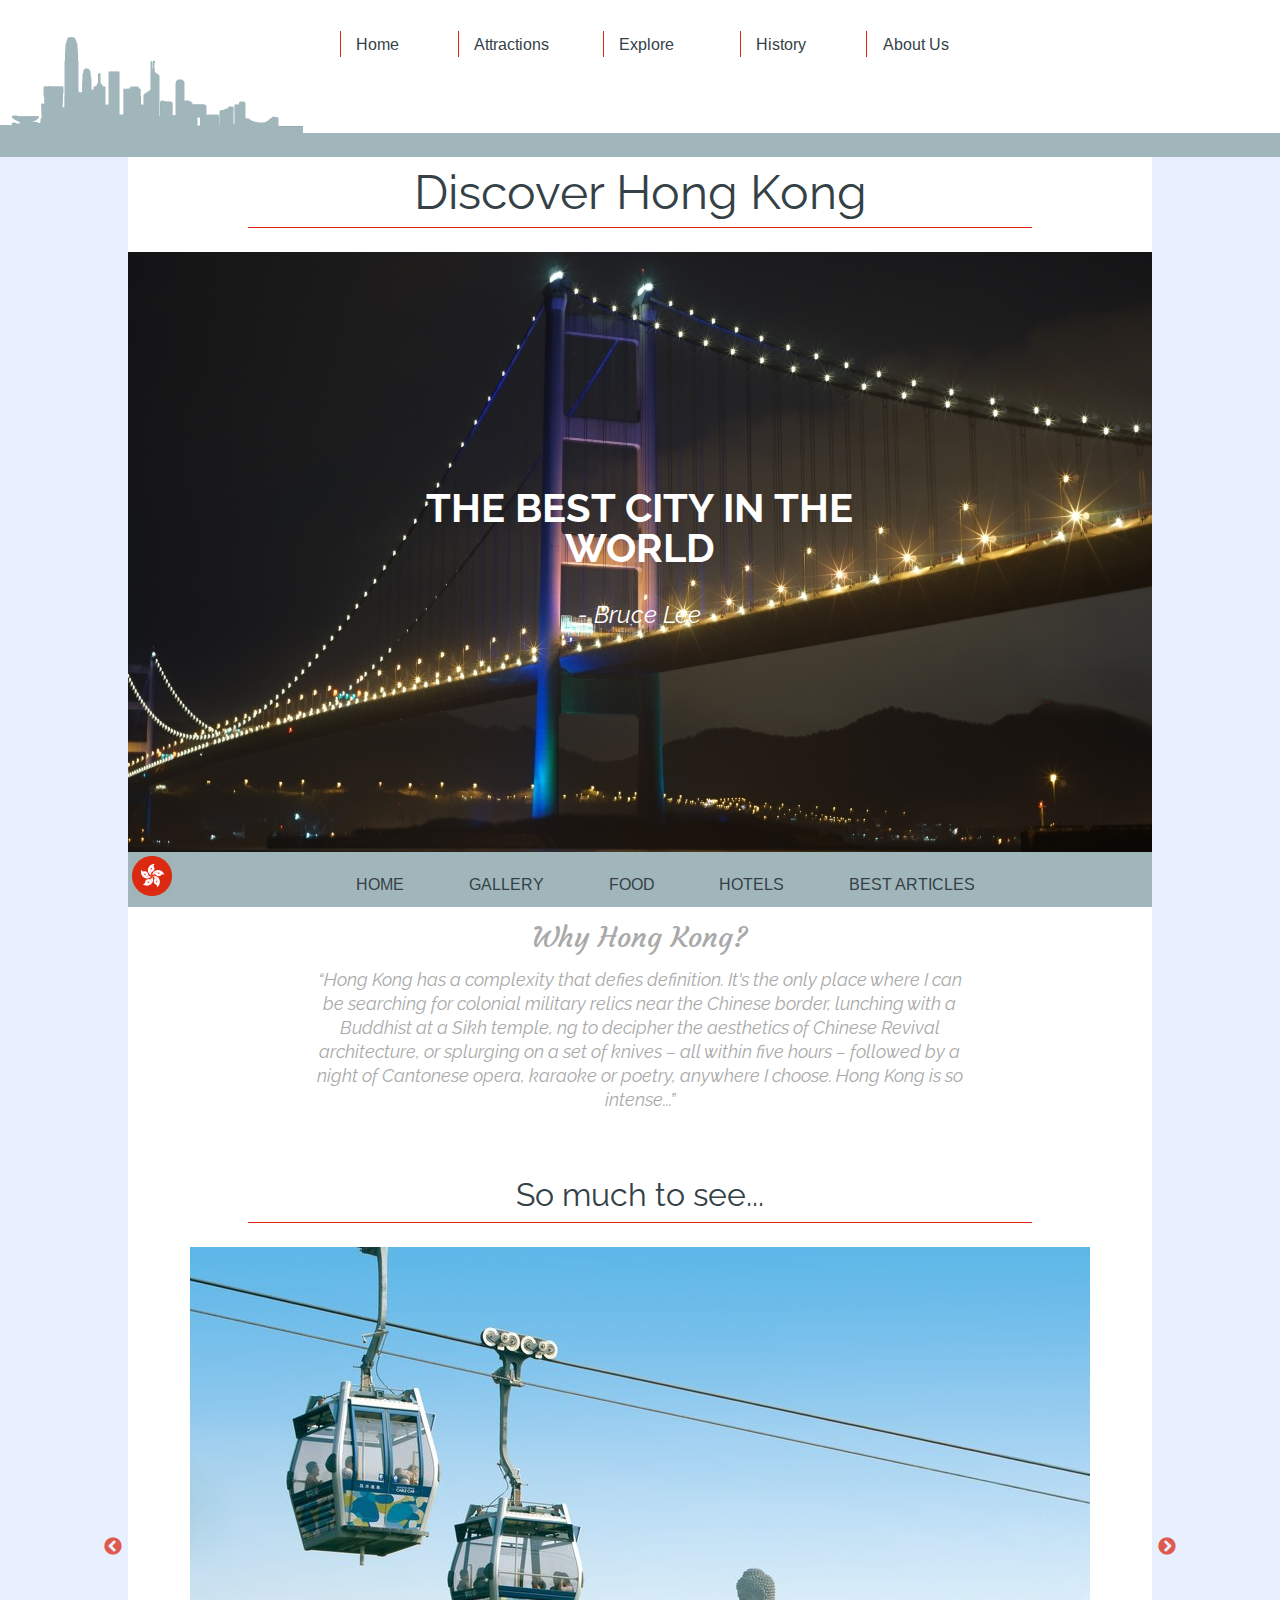
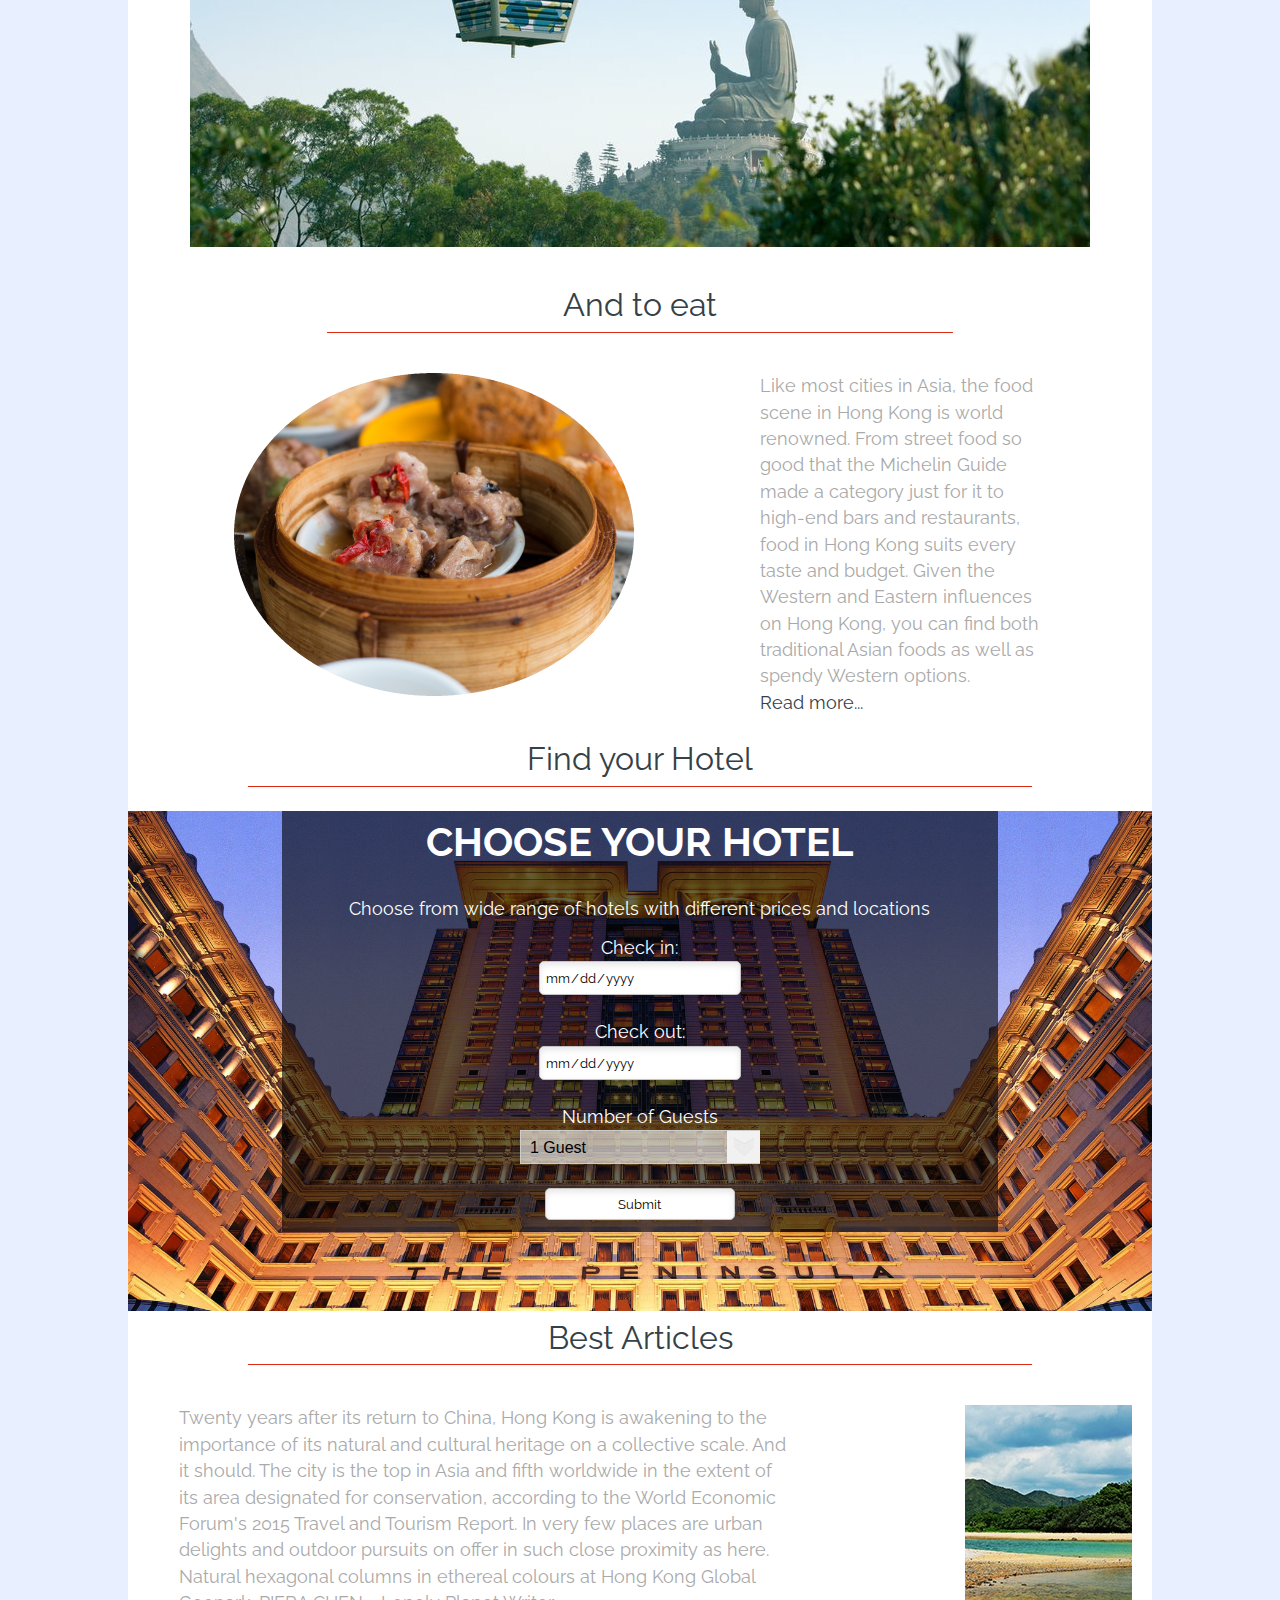
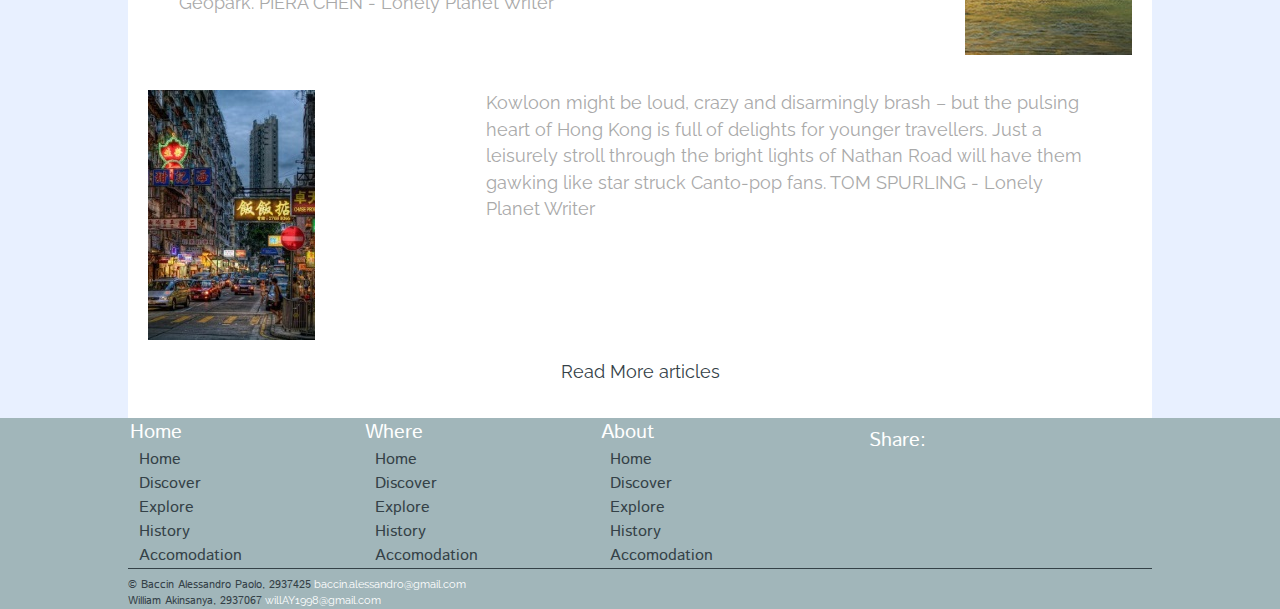
==== commit 3ae26cc8: "Index fixed" ====
--- a/index.html
+++ b/index.html
@@ -20,15 +20,13 @@
         <div id="accordion">
         <img id="menu" src="images/menu_icon.png"  alt="Menu Icon" title="Menu Icon">
         <nav>            
-            <ul class="top-navigation-bar">
-                <li class="top-navigation-item"><a href="index.html">Home</a>
-                    
-                </li>
+            <ul class="top-navigation-bar"> <!--https://www.w3schools.com/css/css_dropdowns.asp-->
+                <li class="top-navigation-item"><a href="index.html">Home</a></li>
                 <li class="top-navigation-item"><a href="#">Attractions</a>
                         <ul  class="top-navigation-ul">
                             <li><a href="#">Disneyland</a></li>
                             <li><a href="attractions-victoria.html">Victoria Peak</a></li>
-                            <li><a href="attractions-food.html">Food</a></li>
+                            <li><a href="#">Food</a></li>
                             <li><a href="#">Must See</a></li>
                             <li><a href="#">Annual Events</a></li>
                         </ul>
@@ -57,37 +55,101 @@
   <div id="content">
 	<h1>Discover Hong Kong</h1>
       <div class ="parallax" id="parallax-image">
-          <div class="text-parallax">
+          <div class="text-images">
           <h2>The best city in the World</h2>
           <blockquote> - Bruce Lee</blockquote>
           </div>
       </div>
-      <aside class="fixed-navigation-bar">
+      <aside class="fixed-navigation-bar"> <!--http://stackoverflow.com/questions/22541364/sticky-navbar-onscroll-->
         <div id="fixed-navigation-bar-icon">
         <a href="index.html"><img id="hk-icon" src="images/hk_icon.png" alt="Hk" title="Hk"></a>
         </div>
         <div id="fixed-accordion">
         <img id="fixed-menu-icon" src="images/fixed_menu_icon.png" alt="fixed menu icon" title="fixed menu icon">
         <ul id="fixed-navigation-ul">
-            <li><a href="index.html">Home</a></li>
-            <li><a href="">Attractions</a></li>
-            <li><a href="explore-maps.html">Explore</a></li>
-            <li><a href="history.html">History</a></li>
-            <li><a href="">About Us</a></li>
+            <li><a href="index.html#content">Home</a></li>
+            <li><a href="index.html#gallery">Gallery</a></li>
+            <li><a href="index.html#food">Food</a></li>
+            <li><a href="index.html#hotels">Hotels</a></li>
+            <li><a href="index.html#articles">Best Articles</a></li>
         </ul>
         </div>
     </aside>
-        <div class="wrapper">
-            <div id="textbtwnparallax"><h3>Why Hong Kong?</h3>
+        <div class="wrapper" id="home-head">
+            <div id="textbtwnparallax"><h3>Why Hong Kong?</h3> <!--Lonely planet citation-->
             <blockquote>“Hong Kong has a complexity that defies definition. It's the only place where I can be searching for colonial military relics near the Chinese border, lunching with a Buddhist at a Sikh temple, ng to decipher the aesthetics of Chinese Revival architecture, or splurging on a set of knives – all within five hours – followed by a night of Cantonese opera, karaoke or poetry, anywhere I choose. Hong Kong is so intense...”</blockquote>
             </div>
         </div>
-    <h2>So much to see</h2>
-    <div class="wrapper">
+    <div class="wrapper" id="gallery">
+        <h2>So much to see...</h2>
         <div class="carousel">
             <div><img src="images/carousel_1.jpg" alt="Honk Kong" title="Honk Kong"></div>
             <div><img src="images/carousel_2.jpg" alt="Honk Kong" title="Honk Kong"></div>
             <div><img src="images/carousel_3.jpg" alt="Honk Kong" title="Honk Kong"></div>
+        </div>
+    </div>
+    <div class="pic-plus-text" id="food">
+        <h2>And to eat</h2>
+    <div class="pic-des-lft-div">
+      <div><img src="images/Food1.png" alt="Honk Kong food" title="Honk Kong food"></div>
+    </div>
+    <div class="pic-des-rgt-div"> <!--http://www.geminiconnect.com/hong-kong-food-guide/-->
+      <p>Like most cities in Asia, the food scene in Hong Kong is world renowned. From street food so good that the Michelin Guide made a category just for it to high-end bars and restaurants, food in Hong Kong suits every taste and budget. Given the Western and Eastern influences on Hong Kong, you can find both traditional Asian foods as well as spendy Western options.</p>
+      <a href="#">Read more...</a>
+    </div>
+    </div>
+    <div id="hotels">
+        <h2>Find your Hotel</h2>
+        <div class="image-with-text">
+        <div class="text-images">
+          <h2>Choose your Hotel</h2>
+          <p>Choose from wide range of hotels with different prices and locations</p>
+        <form name="Hotel Booking">
+            <div class="input-padding">
+            <p>Check in:</p>
+            <input type="date" name="inday">
+            </div>
+            <div class="input-padding">
+            <p>Check out:</p>
+            <input type="date" name="outday">
+            </div>
+            <div class="input-padding">
+            <p>Number of Guests</p>
+            <div class="styled-select slate">
+            <select name="guests" id="guests-numb">
+					<option value="1">1 Guest</option>
+					<option value="2">2 Guest</option>
+					<option value="3">3 Guest</option>
+					<option value="4">4 Guest</option>
+                    <option value="5">5 Guest</option>
+					<option value="6">6 Guest</option>
+					<option value="7">7 Guest</option>
+                    <option value="8">8 Guest</option>
+                    <option value="9">9 Guest</option>
+			</select>
+            </div>
+            </div>
+            <div class="input-padding">
+            <input type="button" name="btnSubmit" class="btn" id="sub" value="Submit"/>
+            </div>
+        </form>
+        </div>
+        </div> 
+        <div id="articles">
+        <h2>Best Articles</h2>
+        <div class="article" id="first">
+        <p>Twenty years after its return to China, Hong Kong is awakening to the importance of its natural and cultural heritage on a collective scale. And it should. The city is the top in Asia and fifth worldwide in the extent of its area designated for conservation, according to the World Economic Forum's 2015 Travel and Tourism Report. In very few places are urban delights and outdoor pursuits on offer in such close proximity as here.
+        Natural hexagonal columns in ethereal colours at Hong Kong Global Geopark. <em>PIERA CHEN - Lonely Planet Writer</em></p>        
+        <div class="article-photo"><img src="images/geopark.jpg" alt="Hong Kong Global Geopark" title="Hong Kong Global Geopark"></div>
+        </div>
+        <div class="article" id="second">
+        <div class="article-photo"><img src="images/kowloon.jpg" alt="Kowloon city image" title="Kowloon city image"></div>
+        <p>
+        Kowloon might be loud, crazy and disarmingly brash – but the pulsing heart of Hong Kong is full of delights for younger travellers. Just a leisurely stroll through the bright lights of Nathan Road will have them gawking like star struck Canto-pop fans.
+        <em>TOM SPURLING - Lonely Planet Writer</em>
+        </p> 
+        </div>
+        <a href="http://www.lonelyplanet.com/china/hong-kong/travel-tips-and-articles">Read More articles</a>
         </div>
     </div>
 </div>
--- a/styles.css
+++ b/styles.css
@@ -61,7 +61,7 @@
 }
 #logo{
     position: relative;
-    top: 0.1875rem;
+    top: 0.5rem;
 }
 nav
 {  
@@ -205,10 +205,14 @@
     background-repeat: no-repeat;
     background-attachment: fixed;
 }
-.text-parallax{
+.text-images{
+    width: 70%;
+    margin: 0 auto;
     color: white;
-    margin: 0 auto;
-    text-align: center;
+    text-align: center;
+}
+.image-with-text .text-images{
+    background-color: rgba(0, 0, 0, 0.6);
 }
 blockquote{
     font-size: 1.5rem;
@@ -219,15 +223,37 @@
 #parallax-image-2{
     background-image: url(images/parallax_image_2.jpg);
 }
-#parallax-image-3{
-    background-image: url(images/parallax_image_3.jpg);
-}
-.parallax-caption{
-    position: absolute;
-    text-align: center;
-    
-}
-
+.pic-des-lft-div, .pic-des-rgt-div{
+    width: 35%;
+    padding: 1rem 0.3812%;
+}
+.pic-plus-text{
+    width: 80%;
+    margin: 0 auto;
+}
+.pic-des-lft-div{
+    float: left;
+}
+.pic-des-rgt-div{
+    float: right;
+}
+.image-with-text{
+    align-items: center;
+    width: 100%;
+    background-image: url(images/Hong-Kong-Hotel.jpg);
+    background-repeat: no-repeat;
+    background-size: 100%;
+    height: 31.25rem;
+}
+.input-padding{
+    padding: 0.75rem 0;
+}
+#hotels{
+    clear: both;
+    padding-bottom: 2rem;
+    margin: 0 auto;
+    width: 100%;
+}
 h1{
     font-size: 3rem;
 }
@@ -248,17 +274,43 @@
     color: #344147;
     border-bottom: 1px solid #DC2911;
 }
-
+p, a{
+    line-height: 1.5;
+    font-family: 'Raleway', sans-serif;
+    margin: 0 auto;
+    font-size:1.1rem;
+}
+p{
+    color: darkgrey;
+}
+.text-images p{
+    color: white;
+}
+a{
+    text-decoration: none;
+    color: #344147;
+}
+a:hover{
+    color: black;
+}
 .authors-h2{
     border: none;
     width: 30%;
 }
 .parallax h2{
+    font-size: 3.25rem;
+}
+.parallax h2, .text-images h2{
     font-weight: bold;
     text-transform: uppercase;
-    font-size: 3.25rem;
     color: white;
     border: none;
+}
+.text-images h2{
+    font-size: 2.5rem;
+}
+#text h3{
+    font-family: 'Cabin Condensed', sans-serif;
 }
 #textbtwnparallax{
     width: 64.819%;
@@ -268,7 +320,7 @@
     margin: 0 auto;
     padding: 4.5rem 0 1.5rem 0;
 }
-#textbtwnparallax blockquote, .text-parallax blockquote{
+#textbtwnparallax blockquote, .text-images blockquote{
     line-height: 1.5rem;
     font-style: italic;
     font-family: 'Raleway', sans-serif;
@@ -281,14 +333,35 @@
     line-height: 1.5;
     font-family: 'Cabin', sans-serif;
 }
-#text h3{
-    font-family: 'Cabin Condensed', sans-serif;
-}
-img.center{
-    display: block;
-    margin left: auto;
-    margin right: auto;
-    padding: 10px;
+.article {
+clear: both;
+overflow: hidden;
+}
+#articles a{
+    display: block;
+    width: max-content;
+    margin: 0 auto;
+}
+.article p{
+    width: 60%;
+    float: left;
+    padding: 1rem 5%;
+}
+.article-photo{
+    width: max-content;
+    padding: 1rem 2%;
+}
+#first .article-photo{
+    float: right;
+}
+#second .article-photo{
+    float: left;
+}
+#second{
+    clear: both;
+}
+#second p{
+    float: right;
 }
 /*
 Footer
@@ -309,7 +382,7 @@
     padding: 0.5rem 0.74069%;
     line-height: 1.5;
     font-size: 1.25rem;
-    font-family:'Istok Web', sans-serif;;
+    font-family:'Istok Web', sans-serif;
     color: white;
 }
 aside a:hover{
@@ -354,6 +427,7 @@
     line-height: 1.5;
 }
 .author a{
+    font-size: 0.675rem;
     color: white;
     text-decoration: none;
 }
@@ -383,6 +457,66 @@
     background-color: white;
 }
 /*
+END
+
+Form Personalization
+
+datepicker/submit: http://codepen.io/maheshambure21/pen/VYJQYG
+
+select: https://codepen.io/ericrasch/pen/zjDBx
+*/
+.styled-select {
+    margin: 0 auto;
+   background: url(images/mini-arrow-select.jpg) no-repeat 96% 0;
+   height: 29px;
+   overflow: hidden;
+   width: 240px;
+}
+
+.styled-select select {
+   background-color: rgba(255, 255, 255, 0.6);
+   border: none;
+   font-size: 14px;
+   height: 29px;
+   padding: 5px; /* If you add too much padding here, the options won't show in IE */
+   width: 268px;
+}
+select { color: black}
+.styled-select.slate {
+   background: url(images/mini-arrow-select.jpg) no-repeat right center;
+   height: 34px;
+   width: 240px;
+}
+
+.styled-select.slate select {
+   border: 1px solid #ccc;
+   font-size: 16px;
+   height: 34px;
+   width: 268px;
+}
+[type="date"] {
+  background:#fff url(https://cdn1.iconfinder.com/data/icons/cc_mono_icon_set/blacks/16x16/calendar_2.png)  97% 50% no-repeat ;
+}
+[type="date"]::-webkit-inner-spin-button {
+  display: none;
+}
+[type="date"]::-webkit-calendar-picker-indicator {
+  opacity: 0;
+}
+
+/* Datepicker and input */
+input {
+    font-family: 'Raleway', sans-serif;
+    border: 1px solid #c4c4c4;
+    border-radius: 5px;
+    background-color: #fff;
+    padding: 7px 5px;
+    box-shadow: inset 0 3px 6px rgba(0,0,0,0.1);
+    width: 190px;
+}
+/*
+END
+
 Media Queries
 */
 @media screen and (max-width: 48.63rem){    /*Ipad and tablets*/
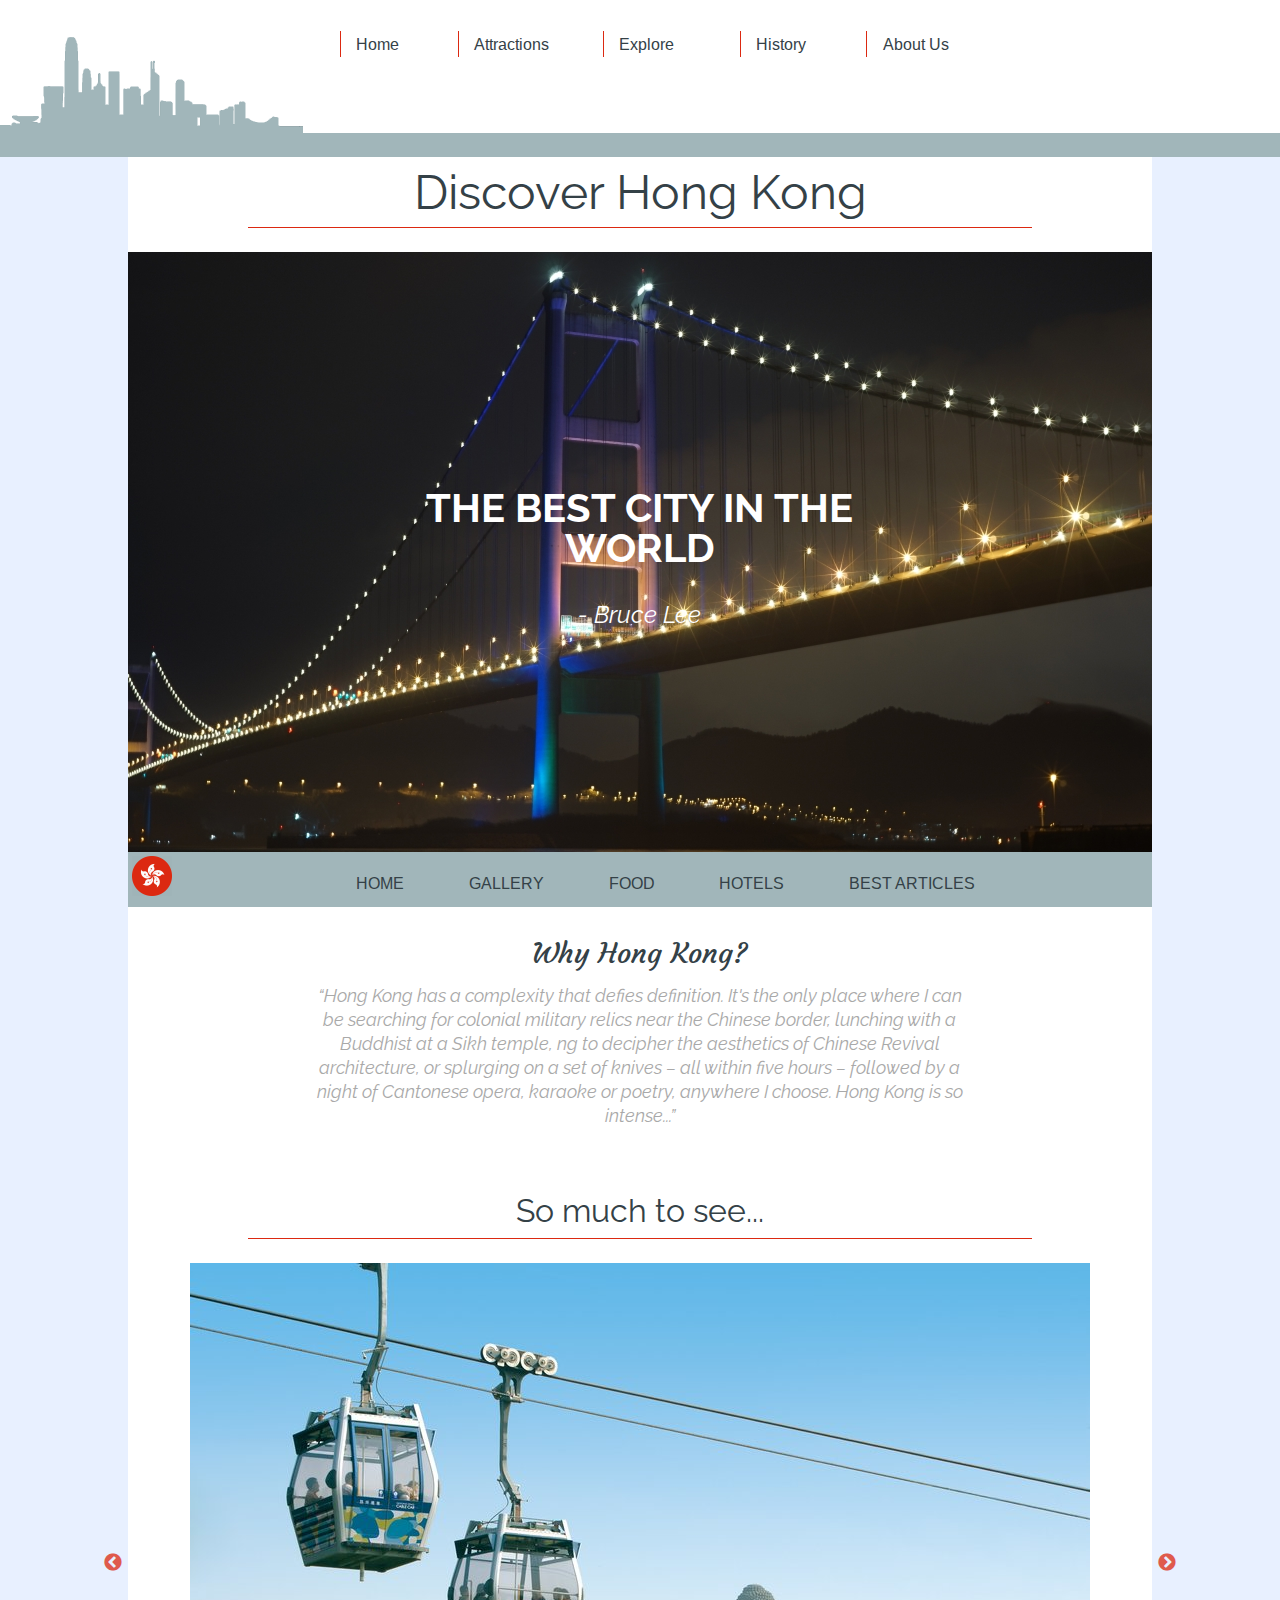
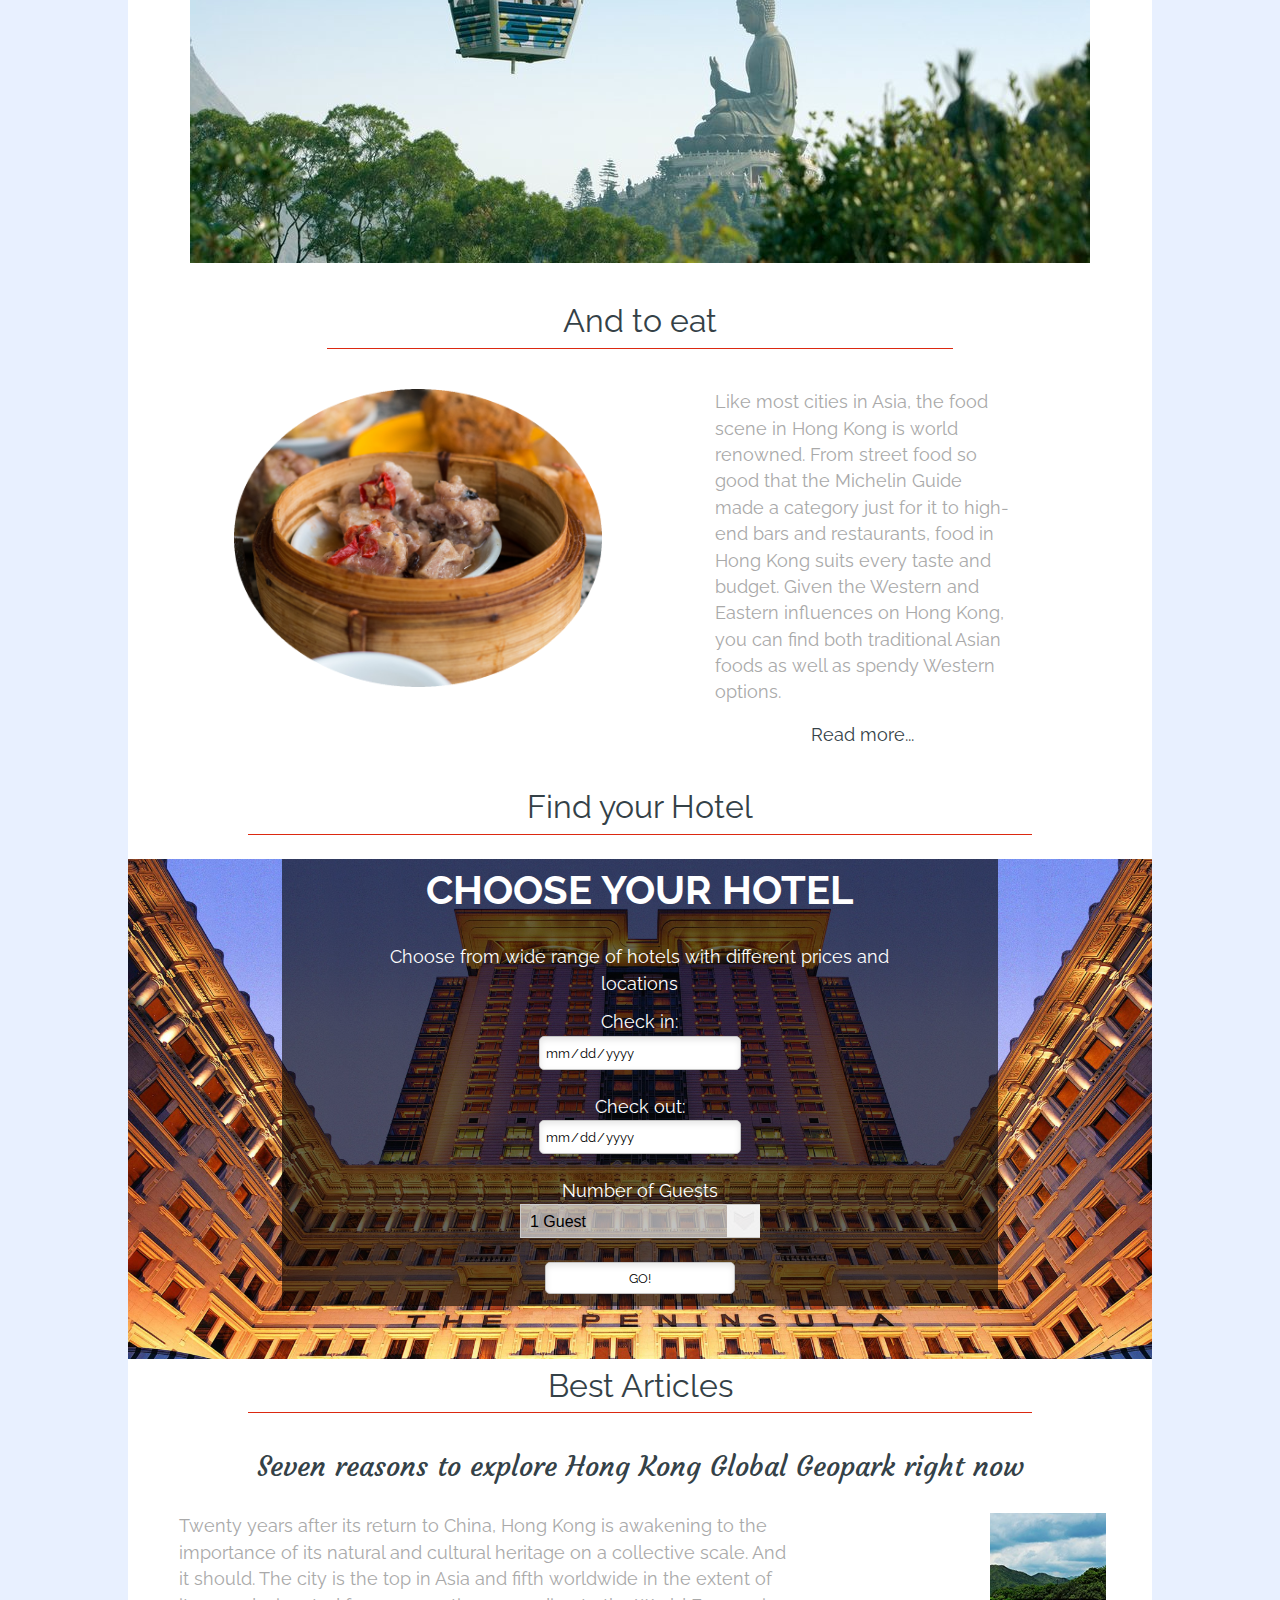
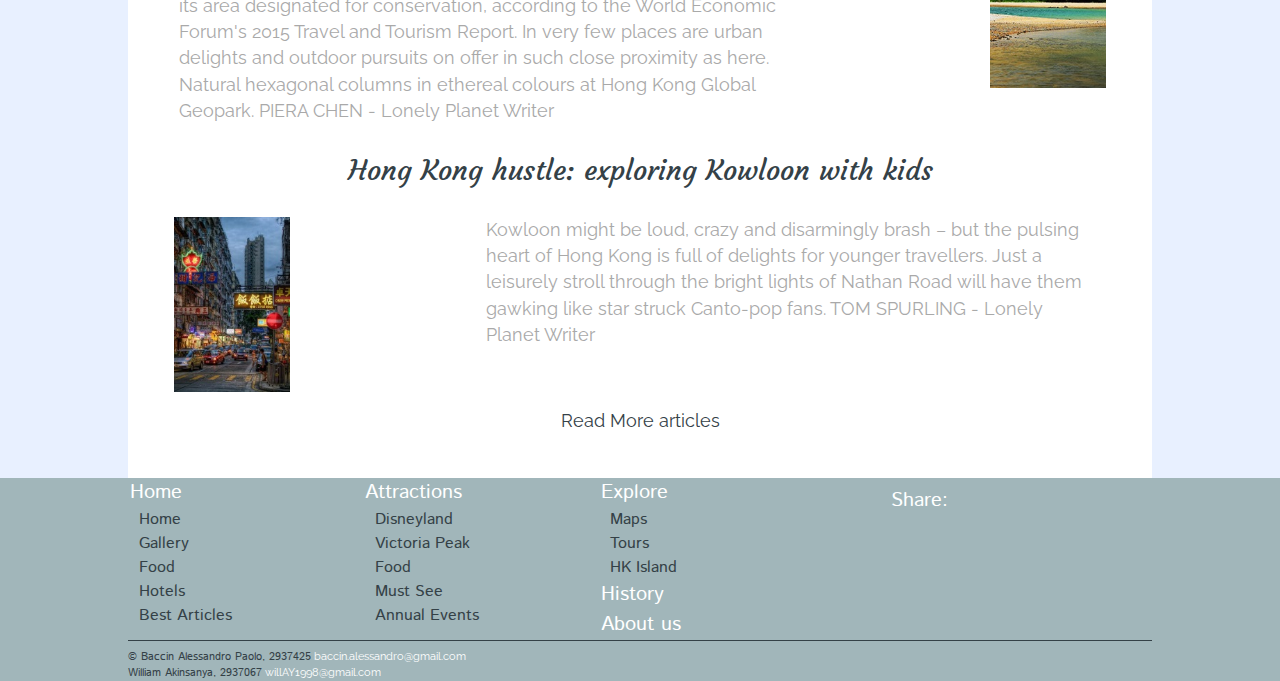
==== commit 3b53c249: "almost" ====
--- a/index.html
+++ b/index.html
@@ -20,15 +20,17 @@
         <div id="accordion">
         <img id="menu" src="images/menu_icon.png"  alt="Menu Icon" title="Menu Icon">
         <nav>            
-            <ul class="top-navigation-bar"> <!--https://www.w3schools.com/css/css_dropdowns.asp-->
-                <li class="top-navigation-item"><a href="index.html">Home</a></li>
-                <li class="top-navigation-item"><a href="#">Attractions</a>
+            <ul class="top-navigation-bar">
+                <li class="top-navigation-item"><a href="index.html">Home</a>
+                    
+                </li>
+                <li class="top-navigation-item"><a href="attractions.html">Attractions</a>
                         <ul  class="top-navigation-ul">
-                            <li><a href="#">Disneyland</a></li>
+                            <li><a href="attractions.html#content">Disneyland</a></li>
                             <li><a href="attractions-victoria.html">Victoria Peak</a></li>
-                            <li><a href="#">Food</a></li>
+                            <li><a href="attractions-food.html">Food</a></li>
                             <li><a href="#">Must See</a></li>
-                            <li><a href="#">Annual Events</a></li>
+                            <li><a href="attractions.html#annual">Annual Events</a></li>
                         </ul>
                 </li>
                 <li class="top-navigation-item"><a href="#">Explore</a>
@@ -41,10 +43,10 @@
                 <li class="top-navigation-item"><a href="history.html">History</a>
                         
                 </li>
-                <li class="top-navigation-item"><a href="about.html">About Us</a>
+                <li class="top-navigation-item"><a href="about-us.html">About Us</a>
                         <ul  class="top-navigation-ul">
                             <li><a href="#">Contact Us</a></li>
-                            <li><a href="#">Developers</a></li>
+                            <li><a href="about-us.html">Developers</a></li>
                         </ul>
                 </li>
             </ul>
@@ -91,11 +93,11 @@
     <div class="pic-plus-text" id="food">
         <h2>And to eat</h2>
     <div class="pic-des-lft-div">
-      <div><img src="images/Food1.png" alt="Honk Kong food" title="Honk Kong food"></div>
+      <div class="picture"><img class="picture" src="images/Food1.png" alt="Honk Kong food" title="Honk Kong food"></div>
     </div>
     <div class="pic-des-rgt-div"> <!--http://www.geminiconnect.com/hong-kong-food-guide/-->
       <p>Like most cities in Asia, the food scene in Hong Kong is world renowned. From street food so good that the Michelin Guide made a category just for it to high-end bars and restaurants, food in Hong Kong suits every taste and budget. Given the Western and Eastern influences on Hong Kong, you can find both traditional Asian foods as well as spendy Western options.</p>
-      <a href="#">Read more...</a>
+      <a class="center-link" href="#">Read more...</a>
     </div>
     </div>
     <div id="hotels">
@@ -130,7 +132,7 @@
             </div>
             </div>
             <div class="input-padding">
-            <input type="button" name="btnSubmit" class="btn" id="sub" value="Submit"/>
+            <input type="button" name="btnSubmit" class="btn" id="sub" value="GO!"/>
             </div>
         </form>
         </div>
@@ -138,16 +140,22 @@
         <div id="articles">
         <h2>Best Articles</h2>
         <div class="article" id="first">
+        <div>
+        <h3>Seven reasons to explore Hong Kong Global Geopark right now</h3>
         <p>Twenty years after its return to China, Hong Kong is awakening to the importance of its natural and cultural heritage on a collective scale. And it should. The city is the top in Asia and fifth worldwide in the extent of its area designated for conservation, according to the World Economic Forum's 2015 Travel and Tourism Report. In very few places are urban delights and outdoor pursuits on offer in such close proximity as here.
-        Natural hexagonal columns in ethereal colours at Hong Kong Global Geopark. <em>PIERA CHEN - Lonely Planet Writer</em></p>        
-        <div class="article-photo"><img src="images/geopark.jpg" alt="Hong Kong Global Geopark" title="Hong Kong Global Geopark"></div>
+        Natural hexagonal columns in ethereal colours at Hong Kong Global Geopark. <em>PIERA CHEN - Lonely Planet Writer</em></p>
+        </div>        
+        <div class="article-photo"><img class="picture-medium" src="images/geopark.jpg" alt="Hong Kong Global Geopark" title="Hong Kong Global Geopark"></div>
         </div>
         <div class="article" id="second">
-        <div class="article-photo"><img src="images/kowloon.jpg" alt="Kowloon city image" title="Kowloon city image"></div>
+        <h3>Hong Kong hustle: exploring Kowloon with kids</h3>
+        <div class="article-photo"><img class="picture-medium" src="images/kowloon.jpg" alt="Kowloon city image" title="Kowloon city image"></div>
+        <div>
         <p>
         Kowloon might be loud, crazy and disarmingly brash – but the pulsing heart of Hong Kong is full of delights for younger travellers. Just a leisurely stroll through the bright lights of Nathan Road will have them gawking like star struck Canto-pop fans.
         <em>TOM SPURLING - Lonely Planet Writer</em>
-        </p> 
+        </p>
+        </div> 
         </div>
         <a href="http://www.lonelyplanet.com/china/hong-kong/travel-tips-and-articles">Read More articles</a>
         </div>
@@ -159,36 +167,36 @@
               <div class="inline-divs-content">
               <a href="index.html">Home</a>           
                     <ul>
-                        <li><a href="">Home</a></li>
-                        <li><a href="">Discover</a></li>
-                        <li><a href="">Explore</a></li>
-                        <li><a href="">History</a></li>
-                        <li><a href="">Accomodation</a></li>
+                        <li><a href="index.html#content">Home</a></li>
+                        <li><a href="index.html#gallery">Gallery</a></li>
+                        <li><a href="index.html#food">Food</a></li>
+                        <li><a href="index.html#hotels">Hotels</a></li>
+                        <li><a href="index.html#articles">Best Articles</a></li>
                     </ul>
                 </div>
           </div>
           <div class="inline-divs">
               <div class="inline-divs-content">
-              <a href="#">Where</a>
+              <a href="attractions.html">Attractions</a>
                     <ul>
-                        <li><a href="">Home</a></li>
-                        <li><a href="">Discover</a></li>
-                        <li><a href="">Explore</a></li>
-                        <li><a href="">History</a></li>
-                        <li><a href="">Accomodation</a></li>
+                        <li><a href="attractions.html#content">Disneyland</a></li>
+                        <li><a href="attractions-victoria.html">Victoria Peak</a></li>
+                        <li><a href="attractions-food.html">Food</a></li>
+                        <li><a href="#">Must See</a></li>
+                        <li><a href="attractions.html#annual">Annual Events</a></li>
                     </ul>
               </div>
                 </div>
           <div class="inline-divs">
               <div class="inline-divs-content">
-              <a href="about.html">About</a>
+              <a href="#">Explore</a>
                     <ul>
-                        <li><a href="">Home</a></li>
-                        <li><a href="">Discover</a></li>
-                        <li><a href="">Explore</a></li>
-                        <li><a href="">History</a></li>
-                        <li><a href="">Accomodation</a></li>
+                        <li><a href="explore-maps.html">Maps</a></li>
+                        <li><a href="#">Tours</a></li>
+                        <li><a href="#">HK Island</a></li>
                     </ul>
+            <a href="history.html">History</a><br>
+            <a href="about-us.html">About us</a>
                 </div>
           </div>
           <!-- AddToAny BEGIN -->
--- a/styles.css
+++ b/styles.css
@@ -170,7 +170,7 @@
     position: fixed;
 }
 #fixed-navigation-ul{
-    padding-top: 1.25rem;
+    padding-top: 1.15rem;
     width: 95%;
 }
 #fixed-navigation-ul li{
@@ -178,12 +178,22 @@
     display: inline;
 }
 #fixed-navigation-ul li a{
-    padding: 1.2rem 3.1187235% 0.95rem 3.1187235%;
+    padding: 1.3rem 3.1187235% 1rem 3.1187235%;
     text-transform: uppercase;
 }
 #fixed-navigation-ul li a:hover{
     background-color: #344147;
 }
+
+.picture{
+    width: 100%;
+}
+.picture-medium{
+    display: block;
+    margin: 0 auto;
+    width: 70%;
+}
+
 /*
 END----------------------------------------
 
@@ -223,8 +233,26 @@
 #parallax-image-2{
     background-image: url(images/parallax_image_2.jpg);
 }
+#parallax-image-3{
+    background-image: url(images/parallax_image_3.jpg);
+}
+#parallax-image-4{
+    background-image: url(images/parallax_image_4.jpg);
+}
+#parallax-image-5{
+    background-image: url(images/parallax_image_5.jpg);
+}
+iframe{
+    width: 51.28%;
+    height: 315px;
+    margin: 0 auto;
+    padding:0.5rem 0;
+}
+.video{
+    text-align: center;
+}
 .pic-des-lft-div, .pic-des-rgt-div{
-    width: 35%;
+    width: 45%;
     padding: 1rem 0.3812%;
 }
 .pic-plus-text{
@@ -254,6 +282,13 @@
     margin: 0 auto;
     width: 100%;
 }
+
+.parallax-caption{
+    width: max-content;
+    margin: 0 auto;
+    text-align: center;
+}
+
 h1{
     font-size: 3rem;
 }
@@ -261,6 +296,11 @@
     font-size: 2rem;
 }
 h3{
+    padding-top: 1rem;
+    width: max-content;
+    margin: 0 auto;
+    font-family: 'Courgette', cursive;
+    color: #344147;
     font-size: 1.75rem;
     padding-bottom: 1rem;
 }
@@ -274,17 +314,31 @@
     color: #344147;
     border-bottom: 1px solid #DC2911;
 }
-p, a{
+p, a, figcaption{
     line-height: 1.5;
     font-family: 'Raleway', sans-serif;
     margin: 0 auto;
     font-size:1.1rem;
 }
+figcaption{
+    padding: 0.5rem 0;
+}
 p{
+    width: 80%;
     color: darkgrey;
+}
+.info{
+    padding: 0.5rem 0;
+    font-size: 0.9rem;
 }
 .text-images p{
     color: white;
+}
+.center-link{
+    padding: 1rem 0;
+    width: max-content;
+    display: block;
+    margin: 0 auto;
 }
 a{
     text-decoration: none;
@@ -315,12 +369,11 @@
 #textbtwnparallax{
     width: 64.819%;
     color: darkgrey;
-    font-family: 'Courgette', cursive;
-    text-align: center;
     margin: 0 auto;
     padding: 4.5rem 0 1.5rem 0;
 }
 #textbtwnparallax blockquote, .text-images blockquote{
+    text-align: center;
     line-height: 1.5rem;
     font-style: italic;
     font-family: 'Raleway', sans-serif;
@@ -333,11 +386,16 @@
     line-height: 1.5;
     font-family: 'Cabin', sans-serif;
 }
+#articles {
+clear: both;
+overflow: hidden;
+}
 .article {
 clear: both;
 overflow: hidden;
 }
 #articles a{
+    padding-bottom: 0.75rem;
     display: block;
     width: max-content;
     margin: 0 auto;
@@ -520,6 +578,12 @@
 Media Queries
 */
 @media screen and (max-width: 48.63rem){    /*Ipad and tablets*/
+#Ale-div, #Will-div{
+    padding-left: 0;
+    margin: 0 auto;
+    width: 95%;
+    float: none;
+}
 h1{
     font-size: 1.90rem;
 }
@@ -576,6 +640,13 @@
 }
 }
 @media screen and (max-width: 480px){     /*Phones*/
+.parallax-caption h2{
+    font-size: 2rem;
+}
+iframe{
+    width: 100%;
+    margin: 0;
+}
  #content, footer {
     width:95%;
  }
@@ -586,7 +657,7 @@
  /*
  Fixed navigation bar -> static
  */
- #fixed-menu-icon{
+#fixed-menu-icon{
      padding-right: 0;
  }
  .fixed-navigation-bar{
@@ -614,7 +685,7 @@
     padding: 0.5rem 0 1.5rem 0;
 }
 }
-@media screen and (max-width: 42.5rem)
+@media screen and (max-width: 42.5rem)/*Footer collapse*/
 {
 footer
 {
@@ -661,7 +732,6 @@
     background-color: transparent;
 }
 }
-
 @media screen and (max-width: 950px){     /*fixed navbar*/
 #fixed-menu-icon{
     display: block;
@@ -673,7 +743,6 @@
 	overflow: hidden;
 	transition:max-height 0.5s;
 }
-
 #fixed-accordion .open2 {
 	max-height: 60rem;
 	transition:max-height 1s;
@@ -692,3 +761,47 @@
 }
 
 }
+
+@media screen and (max-width: 850px){     /*articles collapse*/
+.articles{
+    width: 100%;
+    clear: both;
+}
+.article-photo{
+    width: max-content;
+    display: block;
+    float: none;
+    margin: 0 auto;
+}
+.article h3{
+    width: 90%;
+    font-size: 1.5rem;
+}
+.article p{
+    width: 90%;
+    float: none;
+}
+.article div{
+    width: 95%;
+}
+}
+@media screen and (max-width: 1050px){     /*food collapse*/
+.pic-des-lft-div, .pic-des-rgt-div{
+    width: 100%;
+    float: none;
+}
+.image-with-text{
+    height: auto;
+    background: none;
+}
+.image-with-text .text-images h2{
+    display: none;
+}
+.image-with-text .text-images p, .image-with-text .text-images h2{
+    color: darkgrey;
+}
+.image-with-text .text-images{
+    background-color: transparent;
+    color: black;
+}
+}
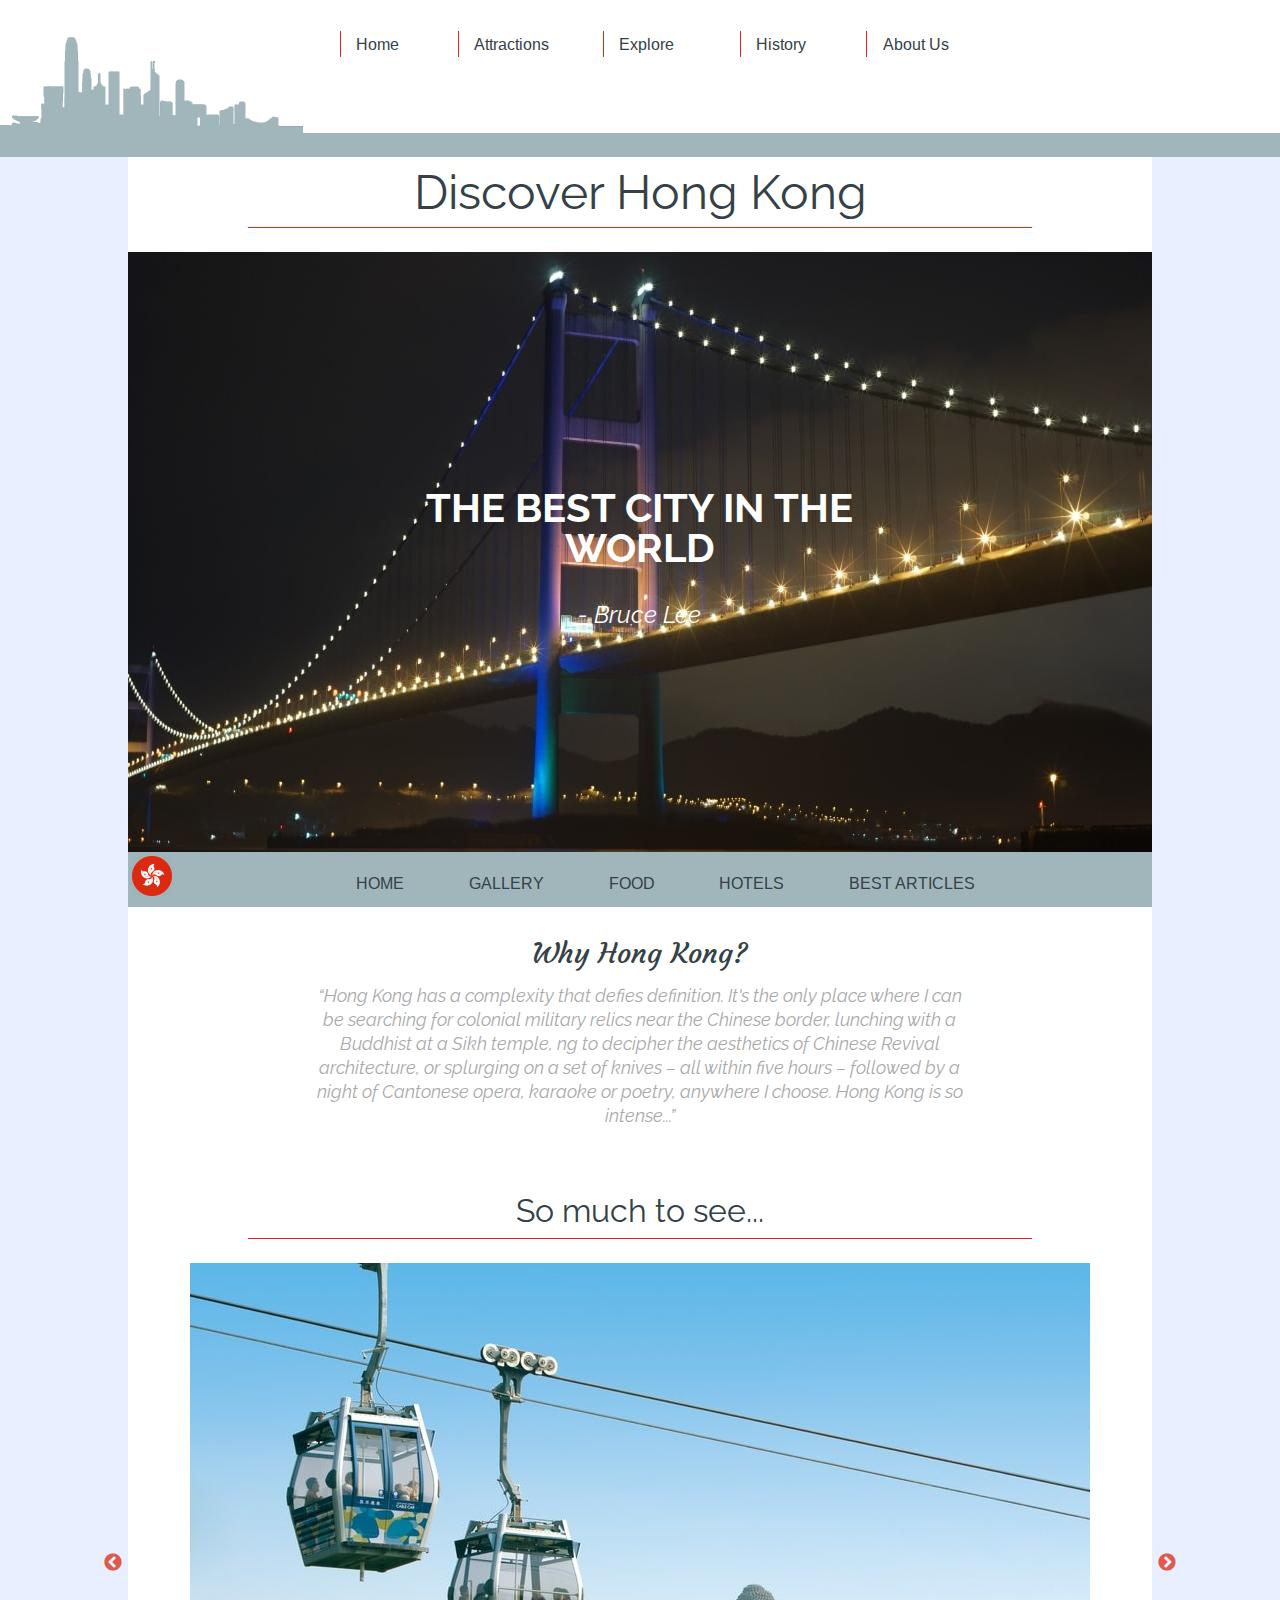
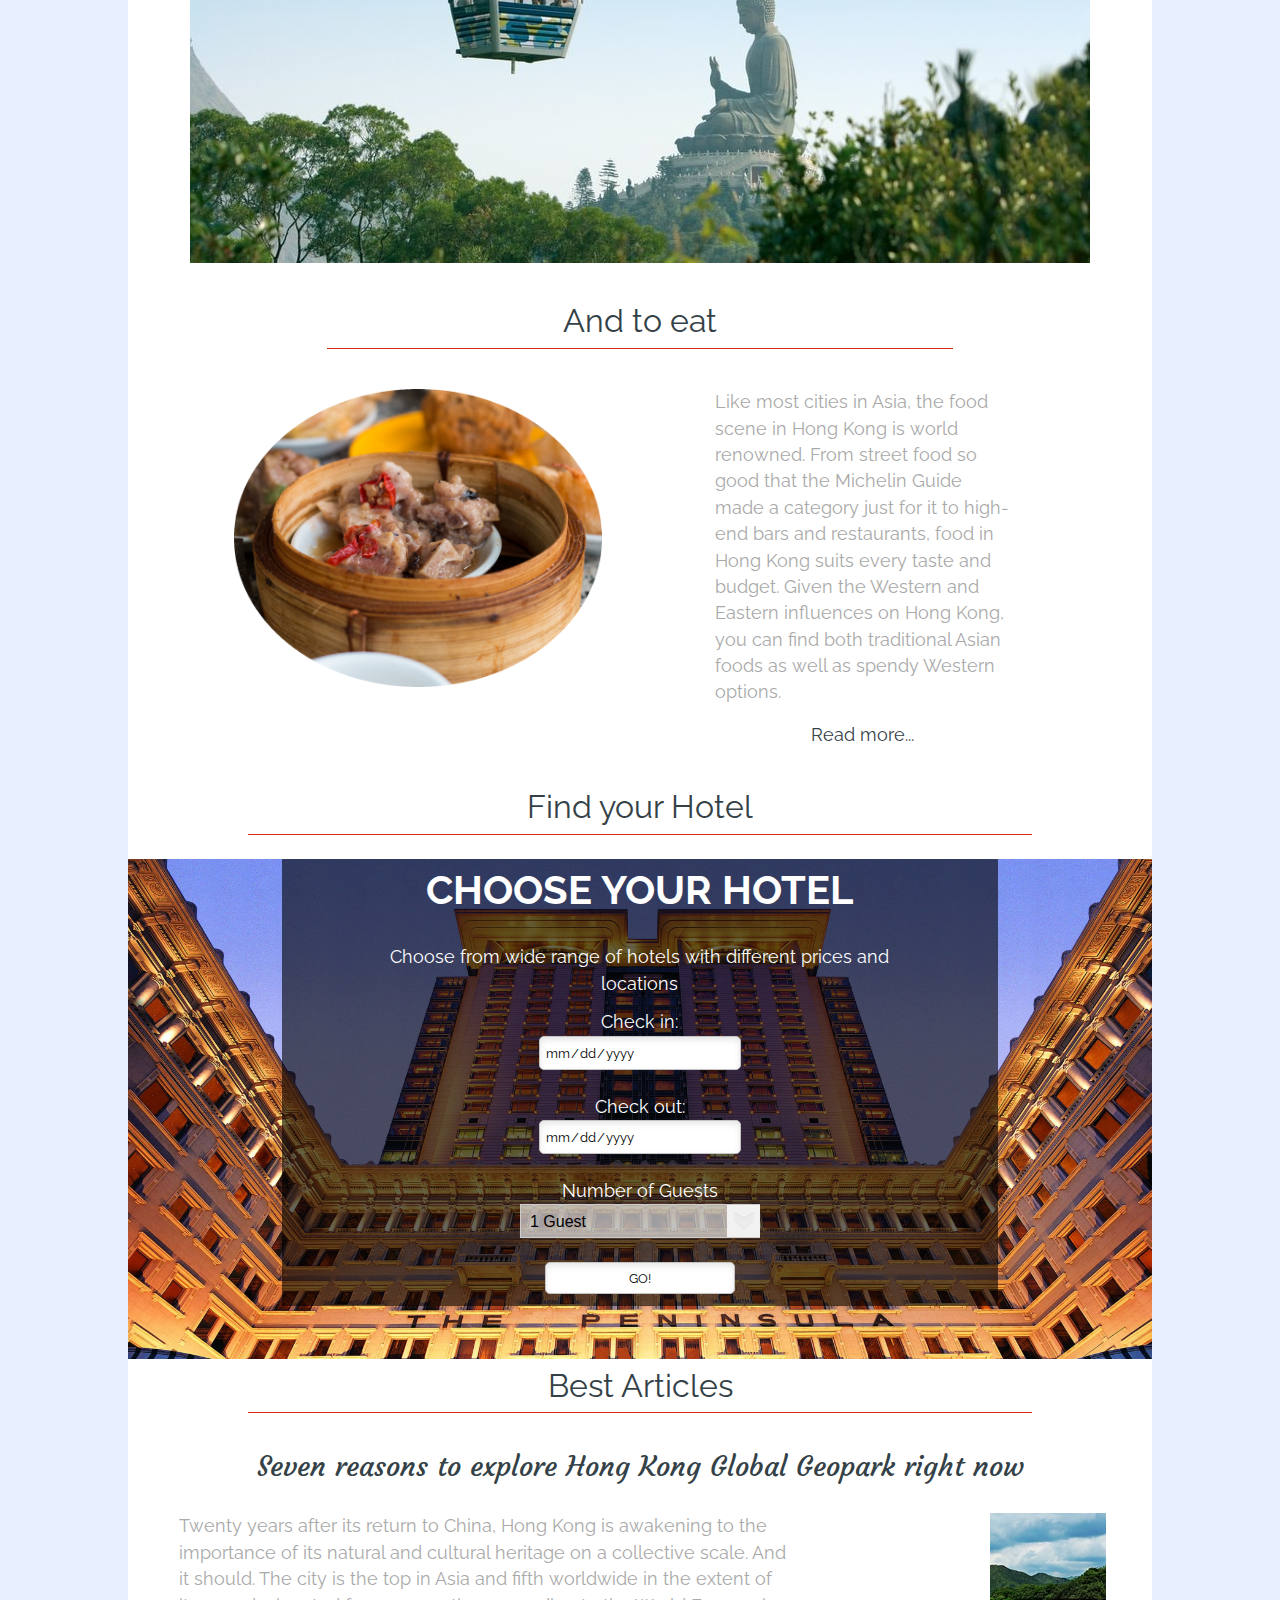
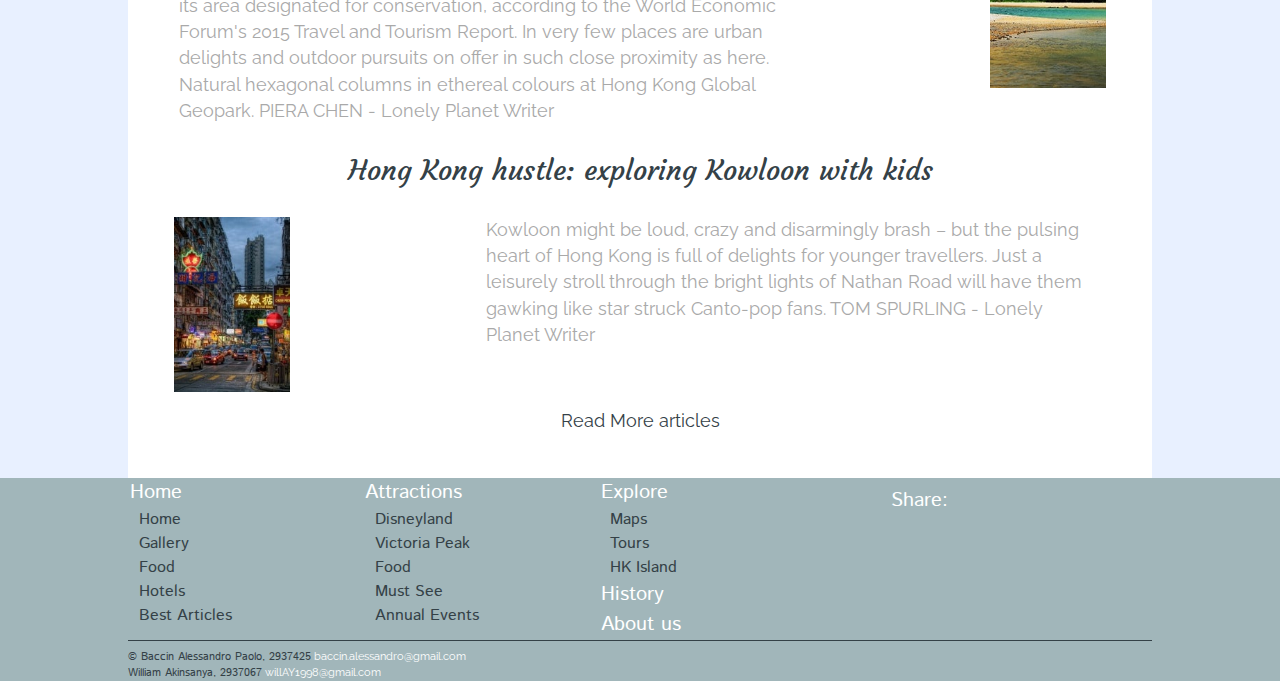
==== commit 79dbaab9: "map" ====
--- a/index.html
+++ b/index.html
@@ -33,7 +33,7 @@
                             <li><a href="attractions.html#annual">Annual Events</a></li>
                         </ul>
                 </li>
-                <li class="top-navigation-item"><a href="#">Explore</a>
+                <li class="top-navigation-item"><a href="explore-maps.html">Explore</a>
                         <ul  class="top-navigation-ul">
                             <li><a href="explore-maps.html">Maps</a></li>
                             <li><a href="#">Tours</a></li>
@@ -189,7 +189,7 @@
                 </div>
           <div class="inline-divs">
               <div class="inline-divs-content">
-              <a href="#">Explore</a>
+              <a href="explore-maps.html">Explore</a>
                     <ul>
                         <li><a href="explore-maps.html">Maps</a></li>
                         <li><a href="#">Tours</a></li>
--- a/styles.css
+++ b/styles.css
@@ -203,6 +203,9 @@
     background-color: white;
     padding-bottom: 2rem;
 }
+.wrapper p{
+    padding: 1rem 0;
+}
 .carousel img{
     margin: 0 auto;
 }
@@ -575,6 +578,16 @@
 /*
 END
 
+Map
+*/
+#map {
+    height: 25rem;
+    width: 80%;
+    margin: 0 auto;
+}
+/*
+END
+
 Media Queries
 */
 @media screen and (max-width: 48.63rem){    /*Ipad and tablets*/
@@ -639,7 +652,10 @@
     display: none;
 }
 }
-@media screen and (max-width: 480px){     /*Phones*/
+@media screen and (max-width: 30rem){     /*Phones*/
+.text-images h2{
+    width: auto;
+}
 .parallax-caption h2{
     font-size: 2rem;
 }
@@ -653,6 +669,9 @@
  aside{
     width: 100%;
     clear: both;
+ }
+ h3{
+     width: auto;
  }
  /*
  Fixed navigation bar -> static
@@ -732,7 +751,7 @@
     background-color: transparent;
 }
 }
-@media screen and (max-width: 950px){     /*fixed navbar*/
+@media screen and (max-width: 59.38rem){     /*fixed navbar*/
 #fixed-menu-icon{
     display: block;
 }
@@ -762,7 +781,7 @@
 
 }
 
-@media screen and (max-width: 850px){     /*articles collapse*/
+@media screen and (max-width: 53.13rem){     /*articles collapse*/
 .articles{
     width: 100%;
     clear: both;
@@ -785,7 +804,7 @@
     width: 95%;
 }
 }
-@media screen and (max-width: 1050px){     /*food collapse*/
+@media screen and (max-width: 65.63rem){     /*food collapse*/
 .pic-des-lft-div, .pic-des-rgt-div{
     width: 100%;
     float: none;
